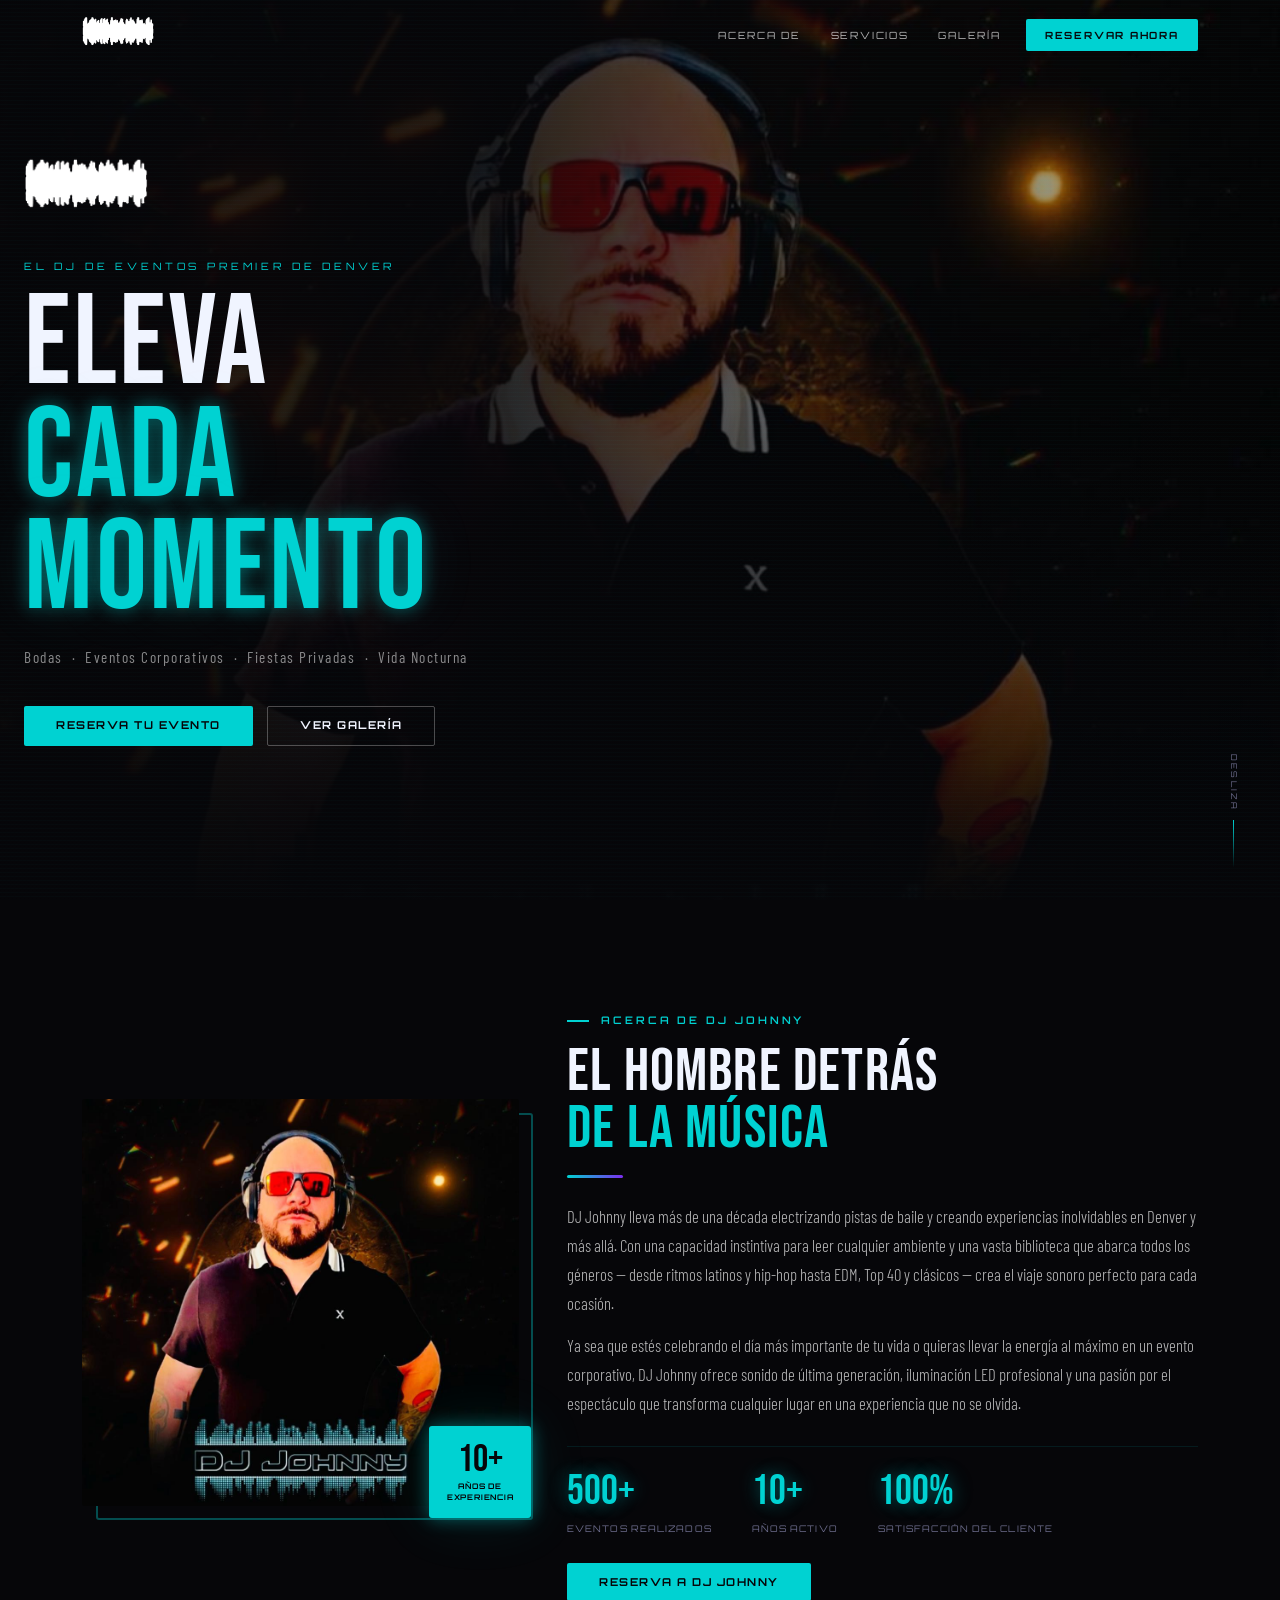
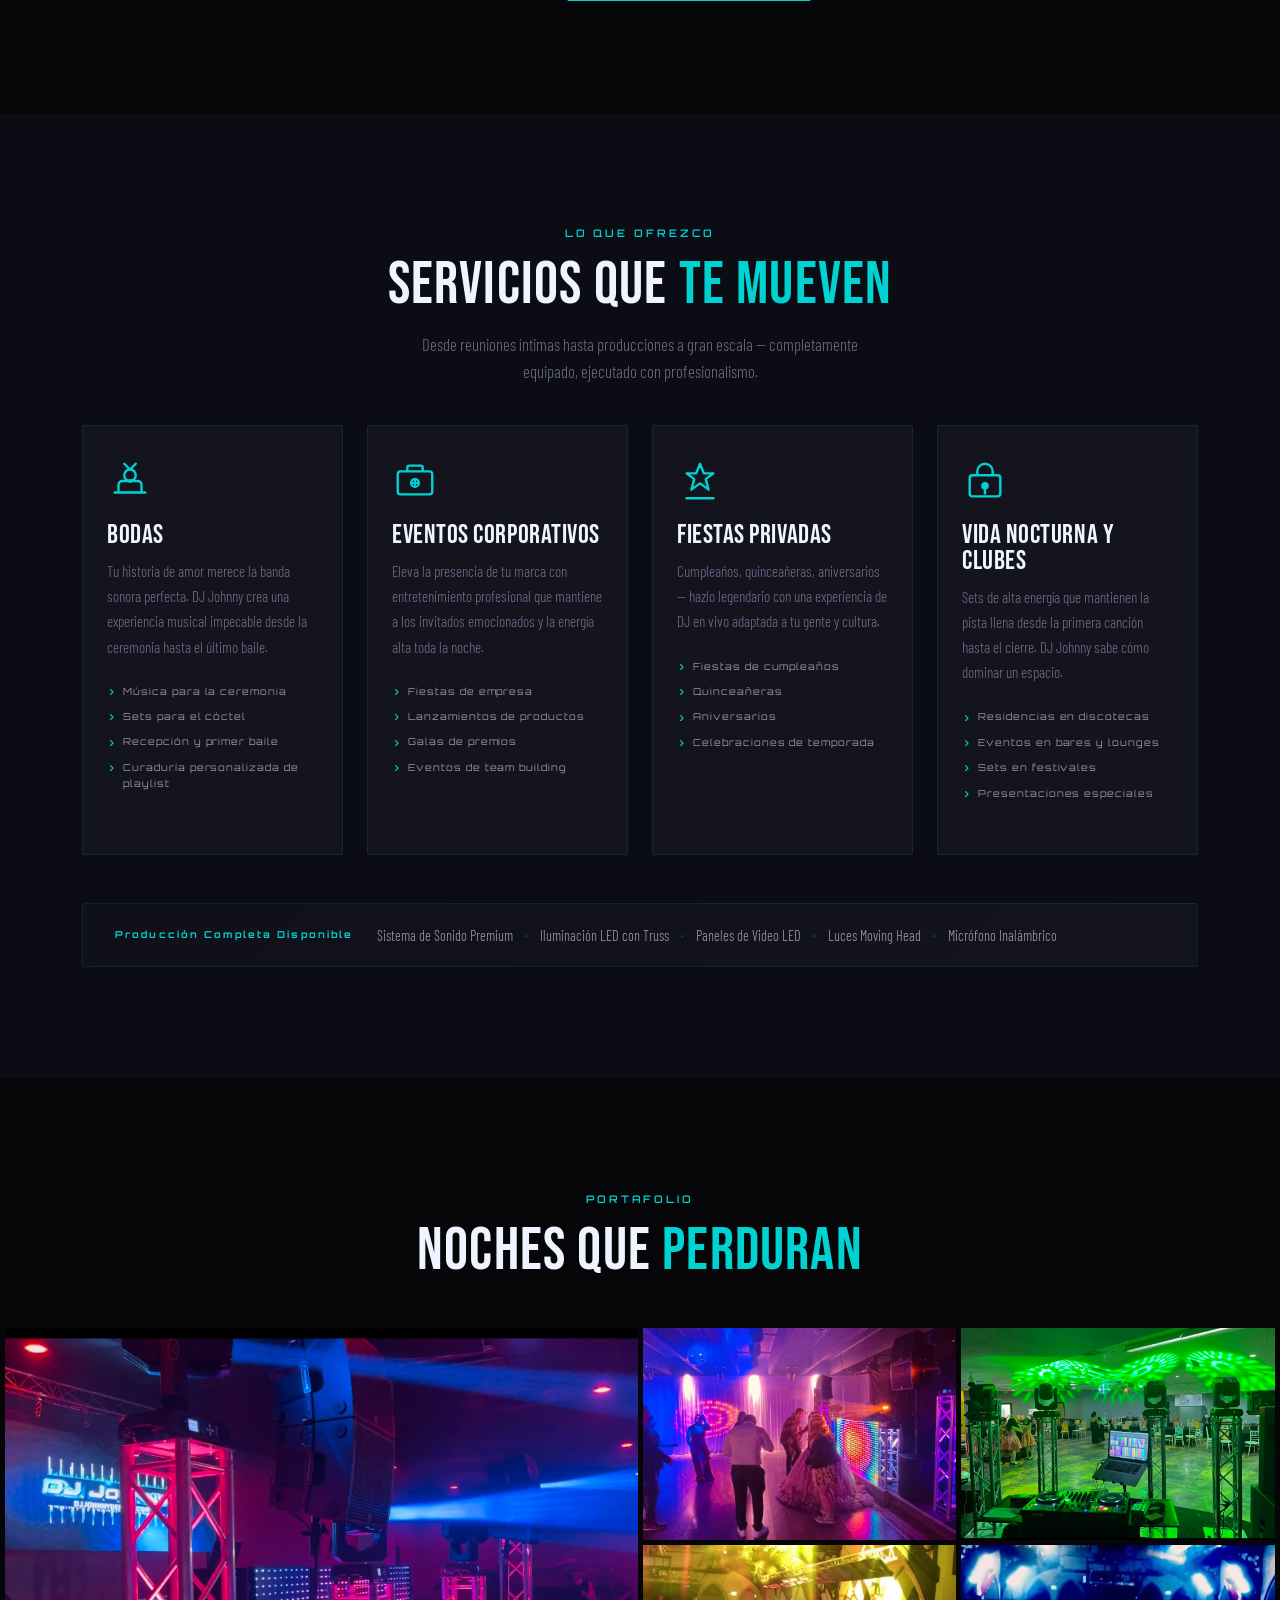
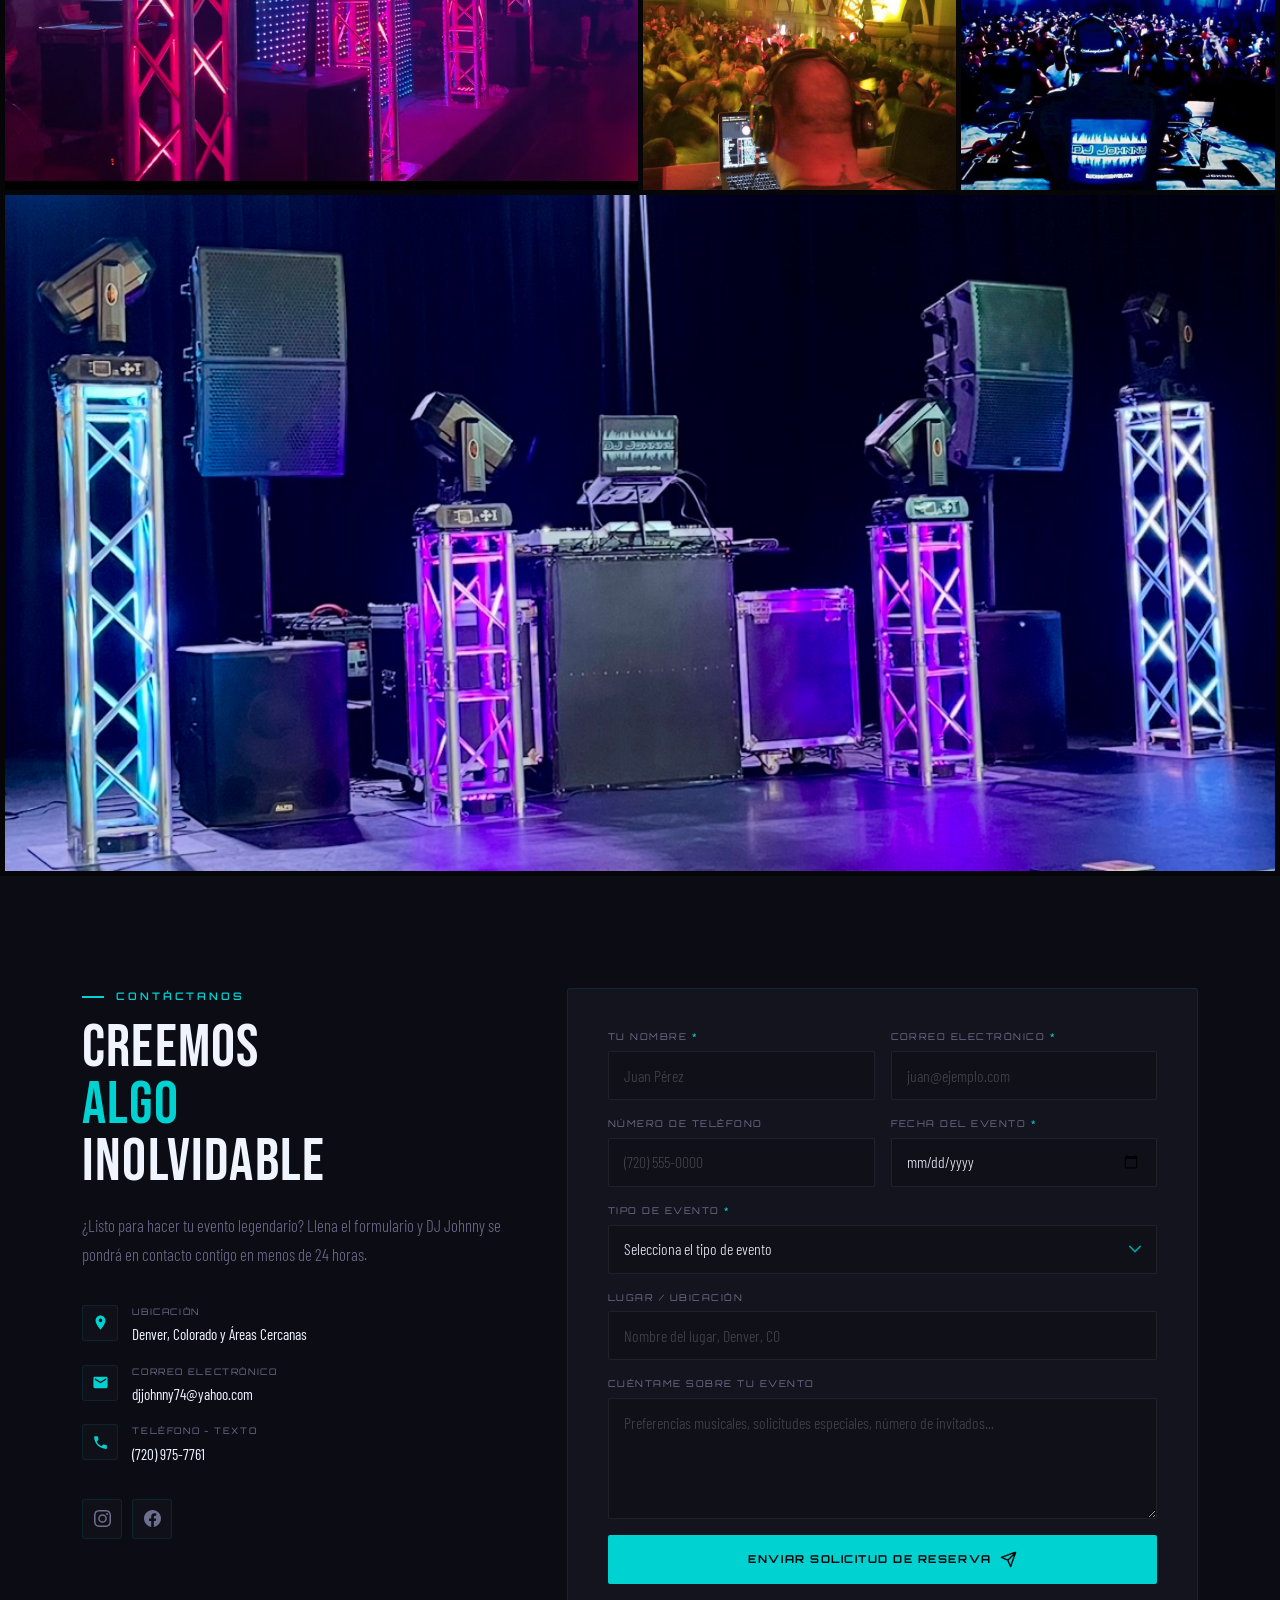
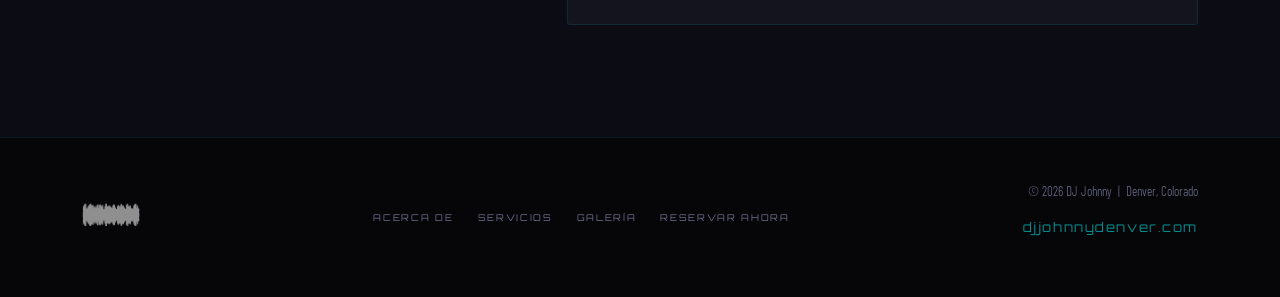
==== index.html @ 946feb86 "Initial commit: DJ Johnny landing page + booking backend scaffold Static landing page (HTML/CSS/vani" ====
<!DOCTYPE html>
<html lang="es-419">
<head>
  <meta charset="UTF-8">
  <meta name="viewport" content="width=device-width, initial-scale=1.0">
  <title>DJ Johnny Denver | DJ Profesional para Eventos</title>
  <meta name="description" content="DJ Johnny — el DJ de eventos premier de Denver para bodas, eventos corporativos, quinceañeras y vida nocturna. Producción completa de luces y sonido. Reserva ahora en djjohnnydenver.com.">

  <!-- Google Fonts -->
  <link rel="preconnect" href="https://fonts.googleapis.com">
  <link rel="preconnect" href="https://fonts.gstatic.com" crossorigin>
  <link href="https://fonts.googleapis.com/css2?family=Bebas+Neue&family=Barlow+Condensed:wght@300;400;500;600;700&family=Orbitron:wght@400;600;700&display=swap" rel="stylesheet">

  <!-- Bootstrap CSS -->
  <link rel="stylesheet" href="https://cdn.jsdelivr.net/npm/bootstrap@5.3.3/dist/css/bootstrap.min.css">

  <!-- Custom CSS -->
  <link rel="stylesheet" href="css/styles.css">
</head>
<body>

  <!-- ══ NAVIGATION ══ -->
  <nav id="main-nav" class="navbar navbar-expand-lg fixed-top" aria-label="Navegación principal">
    <div class="container">
      <a class="navbar-brand" href="#hero" aria-label="DJ Johnny — Inicio">
        <img src="logos/dj johnny 2.png" alt="Logo DJ Johnny" class="nav-logo">
      </a>
      <button class="navbar-toggler" type="button" data-bs-toggle="collapse" data-bs-target="#navMenu" aria-controls="navMenu" aria-expanded="false" aria-label="Alternar navegación">
        <span class="navbar-toggler-icon"></span>
      </button>
      <div class="collapse navbar-collapse" id="navMenu">
        <ul class="navbar-nav ms-auto align-items-lg-center">
          <li class="nav-item"><a class="nav-link" href="#about">Acerca de</a></li>
          <li class="nav-item"><a class="nav-link" href="#services">Servicios</a></li>
          <li class="nav-item"><a class="nav-link" href="#gallery">Galería</a></li>
          <li class="nav-item ms-lg-2">
            <a class="nav-link nav-cta" href="#contact">Reservar Ahora</a>
          </li>
        </ul>
      </div>
    </div>
  </nav>

  <!-- ══ HERO ══ -->
  <section id="hero" aria-label="Hero">
    <div class="hero__bg"></div>
    <div class="hero__overlay"></div>
    <div class="hero__scanlines" aria-hidden="true"></div>

    <div class="hero__content">
      <div class="hero__logo-wrap">
        <img src="logos/dj johnny 2.png" alt="DJ Johnny" class="hero__logo">
      </div>
      <p class="hero__tagline">El DJ de Eventos Premier de Denver</p>
      <h1 class="hero__headline">ELEVA<br><span class="hero__accent">CADA MOMENTO</span></h1>
      <p class="hero__sub">Bodas &nbsp;·&nbsp; Eventos Corporativos &nbsp;·&nbsp; Fiestas Privadas &nbsp;·&nbsp; Vida Nocturna</p>
      <div class="hero__actions">
        <a href="#contact" class="btn btn--primary">Reserva Tu Evento</a>
        <a href="#gallery" class="btn btn--ghost">Ver Galería</a>
      </div>
    </div>

    <div class="hero__equalizer" aria-hidden="true"></div>

    <div class="hero__scroll-cue" aria-hidden="true">
      <span>DESLIZA</span>
      <div class="scroll-line"></div>
    </div>
  </section>

  <!-- ══ ABOUT ══ -->
  <section id="about" class="section">
    <div class="container">
      <div class="row align-items-center g-5">

        <div class="col-lg-5 reveal">
          <div class="about__photo-wrap">
            <img src="images/johnny.jpeg" alt="DJ Johnny — DJ profesional para eventos" class="about__photo">
            <div class="about__photo-frame" aria-hidden="true"></div>
            <div class="about__badge" aria-label="Más de 10 años de experiencia">
              <span class="badge__number">10+</span>
              <span class="badge__label">AÑOS DE<br>EXPERIENCIA</span>
            </div>
          </div>
        </div>

        <div class="col-lg-7 reveal" style="--delay: 0.15s">
          <p class="section__label">Acerca de DJ Johnny</p>
          <h2 class="section__title">EL HOMBRE DETRÁS<br><span class="text-accent">DE LA MÚSICA</span></h2>
          <div class="title-divider" aria-hidden="true"></div>
          <p class="about__bio">
            DJ Johnny lleva más de una década electrizando pistas de baile y creando experiencias inolvidables en Denver y más allá. Con una capacidad instintiva para leer cualquier ambiente y una vasta biblioteca que abarca todos los géneros — desde ritmos latinos y hip-hop hasta EDM, Top 40 y clásicos — crea el viaje sonoro perfecto para cada ocasión.
          </p>
          <p class="about__bio">
            Ya sea que estés celebrando el día más importante de tu vida o quieras llevar la energía al máximo en un evento corporativo, DJ Johnny ofrece sonido de última generación, iluminación LED profesional y una pasión por el espectáculo que transforma cualquier lugar en una experiencia que no se olvida.
          </p>
          <div class="about__stats">
            <div class="stat">
              <span class="stat__number">500+</span>
              <span class="stat__label">Eventos Realizados</span>
            </div>
            <div class="stat">
              <span class="stat__number">10+</span>
              <span class="stat__label">Años Activo</span>
            </div>
            <div class="stat">
              <span class="stat__number">100%</span>
              <span class="stat__label">Satisfacción del Cliente</span>
            </div>
          </div>
          <a href="#contact" class="btn btn--primary mt-4">Reserva a DJ Johnny</a>
        </div>

      </div>
    </div>
  </section>

  <!-- ══ SERVICES ══ -->
  <section id="services" class="section section--dark">
    <div class="container">

      <div class="section__header text-center reveal">
        <p class="section__label section__label--center">Lo Que Ofrezco</p>
        <h2 class="section__title">SERVICIOS QUE <span class="text-accent">TE MUEVEN</span></h2>
        <p class="section__sub">Desde reuniones íntimas hasta producciones a gran escala — completamente equipado, ejecutado con profesionalismo.</p>
      </div>

      <div class="row g-4 mt-2">

        <div class="col-md-6 col-lg-3 reveal" style="--delay: 0s">
          <div class="service-card">
            <div class="service-card__icon" aria-hidden="true">
              <svg viewBox="0 0 48 48" fill="none" xmlns="http://www.w3.org/2000/svg">
                <path d="M8 36h32M12 36V28a4 4 0 0 1 4-4h16a4 4 0 0 1 4 4v8" stroke="currentColor" stroke-width="2.5" stroke-linecap="round"/>
                <path d="M24 12a6 6 0 1 0 0 12 6 6 0 0 0 0-12z" stroke="currentColor" stroke-width="2.5"/>
                <path d="M18 6l6 6 6-6" stroke="currentColor" stroke-width="2.5" stroke-linecap="round" stroke-linejoin="round"/>
                <circle cx="24" cy="24" r="2" fill="currentColor"/>
              </svg>
            </div>
            <h3 class="service-card__title">Bodas</h3>
            <p class="service-card__desc">Tu historia de amor merece la banda sonora perfecta. DJ Johnny crea una experiencia musical impecable desde la ceremonia hasta el último baile.</p>
            <ul class="service-card__list">
              <li>Música para la ceremonia</li>
              <li>Sets para el cóctel</li>
              <li>Recepción y primer baile</li>
              <li>Curaduría personalizada de playlist</li>
            </ul>
          </div>
        </div>

        <div class="col-md-6 col-lg-3 reveal" style="--delay: 0.1s">
          <div class="service-card">
            <div class="service-card__icon" aria-hidden="true">
              <svg viewBox="0 0 48 48" fill="none" xmlns="http://www.w3.org/2000/svg">
                <rect x="6" y="14" width="36" height="24" rx="3" stroke="currentColor" stroke-width="2.5"/>
                <path d="M16 14V10a2 2 0 0 1 2-2h12a2 2 0 0 1 2 2v4" stroke="currentColor" stroke-width="2.5"/>
                <circle cx="24" cy="26" r="4" stroke="currentColor" stroke-width="2.5"/>
                <line x1="24" y1="22" x2="24" y2="30" stroke="currentColor" stroke-width="2" stroke-linecap="round"/>
                <line x1="20" y1="26" x2="28" y2="26" stroke="currentColor" stroke-width="2" stroke-linecap="round"/>
              </svg>
            </div>
            <h3 class="service-card__title">Eventos Corporativos</h3>
            <p class="service-card__desc">Eleva la presencia de tu marca con entretenimiento profesional que mantiene a los invitados emocionados y la energía alta toda la noche.</p>
            <ul class="service-card__list">
              <li>Fiestas de empresa</li>
              <li>Lanzamientos de productos</li>
              <li>Galas de premios</li>
              <li>Eventos de team building</li>
            </ul>
          </div>
        </div>

        <div class="col-md-6 col-lg-3 reveal" style="--delay: 0.2s">
          <div class="service-card">
            <div class="service-card__icon" aria-hidden="true">
              <svg viewBox="0 0 48 48" fill="none" xmlns="http://www.w3.org/2000/svg">
                <path d="M24 6l4 10h10l-8 6 3 11-9-6.5L15 33l3-11-8-6h10L24 6z" stroke="currentColor" stroke-width="2.5" stroke-linejoin="round"/>
                <path d="M10 42h28" stroke="currentColor" stroke-width="2.5" stroke-linecap="round"/>
              </svg>
            </div>
            <h3 class="service-card__title">Fiestas Privadas</h3>
            <p class="service-card__desc">Cumpleaños, quinceañeras, aniversarios — hazlo legendario con una experiencia de DJ en vivo adaptada a tu gente y cultura.</p>
            <ul class="service-card__list">
              <li>Fiestas de cumpleaños</li>
              <li>Quinceañeras</li>
              <li>Aniversarios</li>
              <li>Celebraciones de temporada</li>
            </ul>
          </div>
        </div>

        <div class="col-md-6 col-lg-3 reveal" style="--delay: 0.3s">
          <div class="service-card">
            <div class="service-card__icon" aria-hidden="true">
              <svg viewBox="0 0 48 48" fill="none" xmlns="http://www.w3.org/2000/svg">
                <rect x="8" y="18" width="32" height="22" rx="3" stroke="currentColor" stroke-width="2.5"/>
                <path d="M16 18V14a8 8 0 0 1 16 0v4" stroke="currentColor" stroke-width="2.5"/>
                <circle cx="24" cy="29" r="4" fill="currentColor"/>
                <line x1="24" y1="33" x2="24" y2="37" stroke="currentColor" stroke-width="2.5" stroke-linecap="round"/>
              </svg>
            </div>
            <h3 class="service-card__title">Vida Nocturna y Clubes</h3>
            <p class="service-card__desc">Sets de alta energía que mantienen la pista llena desde la primera canción hasta el cierre. DJ Johnny sabe cómo dominar un espacio.</p>
            <ul class="service-card__list">
              <li>Residencias en discotecas</li>
              <li>Eventos en bares y lounges</li>
              <li>Sets en festivales</li>
              <li>Presentaciones especiales</li>
            </ul>
          </div>
        </div>

      </div>

      <div class="equipment-bar reveal mt-5">
        <div class="equipment-bar__label">Producción Completa Disponible</div>
        <div class="equipment-bar__items">
          <span>Sistema de Sonido Premium</span>
          <span class="dot" aria-hidden="true">·</span>
          <span>Iluminación LED con Truss</span>
          <span class="dot" aria-hidden="true">·</span>
          <span>Paneles de Video LED</span>
          <span class="dot" aria-hidden="true">·</span>
          <span>Luces Moving Head</span>
          <span class="dot" aria-hidden="true">·</span>
          <span>Micrófono Inalámbrico</span>
        </div>
      </div>

    </div>
  </section>

  <!-- ══ GALLERY ══ -->
  <section id="gallery" class="section section--gallery">
    <div class="container-fluid px-0">

      <div class="section__header text-center reveal mb-5 px-3">
        <p class="section__label section__label--center">Portafolio</p>
        <h2 class="section__title">NOCHES QUE <span class="text-accent">PERDURAN</span></h2>
      </div>

      <div class="gallery-grid" role="list">
        <div class="gallery-item gallery-item--featured reveal" role="listitem">
          <img src="images/IMG_7287.jpeg" alt="Producción completa de DJ Johnny con truss LED" loading="lazy">
          <div class="gallery-item__overlay" aria-hidden="true"></div>
        </div>
        <div class="gallery-item reveal" style="--delay: 0.08s" role="listitem">
          <img src="images/IMG_2992.jpeg" alt="Pista de baile llena con iluminación de colores" loading="lazy">
          <div class="gallery-item__overlay" aria-hidden="true"></div>
        </div>
        <div class="gallery-item reveal" style="--delay: 0.14s" role="listitem">
          <img src="images/IMG_1266.jpeg" alt="Montaje del evento con iluminación verde" loading="lazy">
          <div class="gallery-item__overlay" aria-hidden="true"></div>
        </div>
        <div class="gallery-item reveal" style="--delay: 0.2s" role="listitem">
          <img src="images/IMG_5267.jpeg" alt="DJ Johnny actuando ante una multitud" loading="lazy">
          <div class="gallery-item__overlay" aria-hidden="true"></div>
        </div>
        <div class="gallery-item reveal" style="--delay: 0.26s" role="listitem">
          <img src="images/IMG_3434.jpeg" alt="Presentación nocturna en evento" loading="lazy">
          <div class="gallery-item__overlay" aria-hidden="true"></div>
        </div>
        <div class="gallery-item gallery-item--wide reveal" style="--delay: 0.32s" role="listitem">
          <img src="images/IMG_3877.jpeg" alt="Evento de DJ a gran escala" loading="lazy">
          <div class="gallery-item__overlay" aria-hidden="true"></div>
        </div>
      </div>

    </div>
  </section>

  <!-- ══ CONTACT ══ -->
  <section id="contact" class="section section--dark">
    <div class="container">
      <div class="row g-5">

        <div class="col-lg-5 reveal">
          <p class="section__label">Contáctanos</p>
          <h2 class="section__title">CREEMOS<br><span class="text-accent">ALGO</span><br>INOLVIDABLE</h2>
          <p class="contact__intro">¿Listo para hacer tu evento legendario? Llena el formulario y DJ Johnny se pondrá en contacto contigo en menos de 24 horas.</p>

          <div class="contact__info">
            <div class="contact__item">
              <div class="contact__icon" aria-hidden="true">
                <svg viewBox="0 0 24 24" fill="currentColor"><path d="M12 2C8.13 2 5 5.13 5 9c0 5.25 7 13 7 13s7-7.75 7-13c0-3.87-3.13-7-7-7zm0 9.5a2.5 2.5 0 1 1 0-5 2.5 2.5 0 0 1 0 5z"/></svg>
              </div>
              <div>
                <span class="contact__item-label">Ubicación</span>
                <span class="contact__item-value">Denver, Colorado y Áreas Cercanas</span>
              </div>
            </div>
            <div class="contact__item">
              <div class="contact__icon" aria-hidden="true">
                <svg viewBox="0 0 24 24" fill="currentColor"><path d="M20 4H4c-1.1 0-2 .9-2 2v12c0 1.1.9 2 2 2h16c1.1 0 2-.9 2-2V6c0-1.1-.9-2-2-2zm0 4l-8 5-8-5V6l8 5 8-5v2z"/></svg>
              </div>
              <div>
                <span class="contact__item-label">Correo Electrónico</span>
                <span class="contact__item-value">djjohnny74@yahoo.com</span>
              </div>
            </div>
            <div class="contact__item">
              <div class="contact__icon" aria-hidden="true">
                <svg viewBox="0 0 24 24" fill="currentColor"><path d="M6.62 10.79a15.05 15.05 0 006.59 6.59l2.2-2.2a1 1 0 011.01-.24c1.12.37 2.33.57 3.58.57a1 1 0 011 1V20a1 1 0 01-1 1C10.56 21 3 13.44 3 4a1 1 0 011-1h3.5a1 1 0 011 1c0 1.25.2 2.45.57 3.57a1 1 0 01-.25 1.02L6.62 10.79z"/></svg>
              </div>
              <div>
                <span class="contact__item-label">Teléfono - Texto</span>
                <span class="contact__item-value">(720) 975-7761</span>
              </div>
            </div>
          </div>

          <div class="social-links">
            <a href="https://www.instagram.com/djjohnnyayala/?hl=en" target="_blank" class="social-link" aria-label="Seguir a DJ Johnny en Instagram">
              <svg viewBox="0 0 24 24" fill="currentColor"><path d="M12 2.163c3.204 0 3.584.012 4.85.07 3.252.148 4.771 1.691 4.919 4.919.058 1.265.069 1.645.069 4.849 0 3.205-.012 3.584-.069 4.849-.149 3.225-1.664 4.771-4.919 4.919-1.266.058-1.644.07-4.85.07-3.204 0-3.584-.012-4.849-.07-3.26-.149-4.771-1.699-4.919-4.92-.058-1.265-.07-1.644-.07-4.849 0-3.204.013-3.583.07-4.849.149-3.227 1.664-4.771 4.919-4.919 1.266-.057 1.645-.069 4.849-.069zM12 0C8.741 0 8.333.014 7.053.072 2.695.272.273 2.69.073 7.052.014 8.333 0 8.741 0 12c0 3.259.014 3.668.072 4.948.2 4.358 2.618 6.78 6.98 6.98C8.333 23.986 8.741 24 12 24c3.259 0 3.668-.014 4.948-.072 4.354-.2 6.782-2.618 6.979-6.98.059-1.28.073-1.689.073-4.948 0-3.259-.014-3.667-.072-4.947-.196-4.354-2.617-6.78-6.979-6.98C15.668.014 15.259 0 12 0zm0 5.838a6.162 6.162 0 100 12.324 6.162 6.162 0 000-12.324zM12 16a4 4 0 110-8 4 4 0 010 8zm6.406-11.845a1.44 1.44 0 100 2.881 1.44 1.44 0 000-2.881z"/></svg>
            </a>
            <a href="https://www.facebook.com/djjohnnydenver" target="_blank" class="social-link" aria-label="Seguir a DJ Johnny en Facebook">
              <svg viewBox="0 0 24 24" fill="currentColor"><path d="M24 12.073c0-6.627-5.373-12-12-12s-12 5.373-12 12c0 5.99 4.388 10.954 10.125 11.854v-8.385H7.078v-3.47h3.047V9.43c0-3.007 1.792-4.669 4.533-4.669 1.312 0 2.686.235 2.686.235v2.953H15.83c-1.491 0-1.956.925-1.956 1.874v2.25h3.328l-.532 3.47h-2.796v8.385C19.612 23.027 24 18.062 24 12.073z"/></svg>
            </a>
          </div>
        </div>

        <div class="col-lg-7 reveal" style="--delay: 0.15s">
          <form id="booking-form" class="booking-form" novalidate aria-label="Formulario de consulta de reserva de evento">
            <div class="row g-3">
              <div class="col-sm-6">
                <div class="form-group">
                  <label for="name">Tu Nombre <span aria-hidden="true">*</span></label>
                  <input type="text" id="name" class="form-control" placeholder="Juan Pérez" required autocomplete="name">
                </div>
              </div>
              <div class="col-sm-6">
                <div class="form-group">
                  <label for="email">Correo Electrónico <span aria-hidden="true">*</span></label>
                  <input type="email" id="email" class="form-control" placeholder="juan@ejemplo.com" required autocomplete="email">
                </div>
              </div>
              <div class="col-sm-6">
                <div class="form-group">
                  <label for="phone">Número de Teléfono</label>
                  <input type="tel" id="phone" class="form-control" placeholder="(720) 555-0000" autocomplete="tel">
                </div>
              </div>
              <div class="col-sm-6">
                <div class="form-group">
                  <label for="event-date">Fecha del Evento <span aria-hidden="true">*</span></label>
                  <input type="date" id="event-date" class="form-control" required>
                </div>
              </div>
              <div class="col-12">
                <div class="form-group">
                  <label for="event-type">Tipo de Evento <span aria-hidden="true">*</span></label>
                  <select id="event-type" class="form-control" required>
                    <option value="" disabled selected>Selecciona el tipo de evento</option>
                    <option value="wedding">Boda</option>
                    <option value="corporate">Evento Corporativo</option>
                    <option value="birthday">Fiesta de Cumpleaños</option>
                    <option value="quinceanera">Quinceañera</option>
                    <option value="anniversary">Aniversario</option>
                    <option value="nightclub">Discoteca / Bar</option>
                    <option value="other">Otro</option>
                  </select>
                </div>
              </div>
              <div class="col-12">
                <div class="form-group">
                  <label for="venue">Lugar / Ubicación</label>
                  <input type="text" id="venue" class="form-control" placeholder="Nombre del lugar, Denver, CO">
                </div>
              </div>
              <div class="col-12">
                <div class="form-group">
                  <label for="message">Cuéntame Sobre Tu Evento</label>
                  <textarea id="message" class="form-control" rows="4" placeholder="Preferencias musicales, solicitudes especiales, número de invitados..."></textarea>
                </div>
              </div>
              <div class="col-12">
                <button type="submit" class="btn btn--primary btn--submit">
                  <span class="btn-text">Enviar Solicitud de Reserva</span>
                  <svg class="btn-icon" viewBox="0 0 24 24" fill="none" aria-hidden="true"><path d="M22 2L11 13M22 2L15 22l-4-9-9-4 19-7z" stroke="currentColor" stroke-width="2" stroke-linecap="round" stroke-linejoin="round"/></svg>
                </button>
              </div>
            </div>
            <div id="form-success" class="form-success" hidden role="alert">
              <svg viewBox="0 0 24 24" fill="none" aria-hidden="true"><path d="M20 6L9 17l-5-5" stroke="currentColor" stroke-width="2.5" stroke-linecap="round" stroke-linejoin="round"/></svg>
              ¡Mensaje enviado! DJ Johnny se pondrá en contacto contigo en menos de 24 horas.
            </div>
            <div id="form-error" class="form-error" hidden role="alert">
              <svg viewBox="0 0 24 24" fill="none" aria-hidden="true"><path d="M12 8v5m0 3h.01M10.3 3.9 1.8 18a2 2 0 0 0 1.7 3h17a2 2 0 0 0 1.7-3L13.7 3.9a2 2 0 0 0-3.4 0z" stroke="currentColor" stroke-width="2" stroke-linecap="round" stroke-linejoin="round"/></svg>
              No se pudo enviar tu solicitud. Inténtalo de nuevo o escríbenos a djjohnny74@yahoo.com.
            </div>
          </form>
        </div>

      </div>
    </div>
  </section>

  <!-- ══ FOOTER ══ -->
  <footer class="footer" role="contentinfo">
    <div class="container">
      <div class="footer__inner">
        <a href="#hero" class="footer__brand" aria-label="Volver arriba — DJ Johnny">
          <img src="logos/dj johnny 2.png" alt="DJ Johnny" class="footer__logo">
        </a>
        <nav class="footer__nav" aria-label="Navegación del pie de página">
          <a href="#about">Acerca de</a>
          <a href="#services">Servicios</a>
          <a href="#gallery">Galería</a>
          <a href="#contact">Reservar Ahora</a>
        </nav>
        <div class="footer__copy">
          <p>© 2026 DJ Johnny &nbsp;|&nbsp; Denver, Colorado</p>
          <p class="footer__domain">djjohnnydenver.com</p>
        </div>
      </div>
    </div>
  </footer>

  <!-- Bootstrap JS -->
  <script src="https://cdn.jsdelivr.net/npm/bootstrap@5.3.3/dist/js/bootstrap.bundle.min.js"></script>
  <script src="js/main.js" defer></script>
</body>
</html>
---- css/styles.css ----
/* ============================================================
   DJ JOHNNY — Custom Styles
   djjohnnydenver.com
   Fonts: Bebas Neue (display) · Barlow Condensed (body) · Orbitron (accent)
   ============================================================ */

/* ── DESIGN TOKENS ── */
:root {
  --black:         #060609;
  --dark:          #0c0c15;
  --surface:       #101019;
  --card:          #14141f;
  --border:        rgba(0, 210, 210, 0.1);
  --border-hover:  rgba(0, 210, 210, 0.3);

  --teal:          #00d2d2;
  --teal-bright:   #00ffff;
  --teal-glow:     rgba(0, 210, 210, 0.22);
  --teal-dim:      rgba(0, 210, 210, 0.55);

  --purple:        #7c2ef0;
  --purple-glow:   rgba(124, 46, 240, 0.3);

  --white:         #f0f4ff;
  --muted:         #6e6e8e;
  --danger:        #ff3f5e;

  --font-display:  'Bebas Neue', Impact, 'Arial Narrow', sans-serif;
  --font-body:     'Barlow Condensed', 'Arial Narrow', sans-serif;
  --font-accent:   'Orbitron', 'Courier New', monospace;

  --section-gap:   7rem;
  --nav-h:         70px;

  --shadow-teal:   0 0 18px rgba(0, 210, 210, 0.45), 0 0 60px rgba(0, 210, 210, 0.12);
  --shadow-card:   0 20px 50px rgba(0, 0, 0, 0.5);
}

/* ── BASE ── */
*,
*::before,
*::after {
  box-sizing: border-box;
  margin: 0;
  padding: 0;
}

html {
  scroll-behavior: smooth;
  scroll-padding-top: var(--nav-h);
}

body {
  background-color: var(--black);
  color: var(--white);
  font-family: var(--font-body);
  font-weight: 400;
  line-height: 1.65;
  overflow-x: hidden;
  -webkit-font-smoothing: antialiased;
}

img {
  display: block;
  max-width: 100%;
}

a {
  color: inherit;
  text-decoration: none;
}

/* ── CUSTOM SCROLLBAR ── */
::-webkit-scrollbar              { width: 5px; }
::-webkit-scrollbar-track        { background: var(--dark); }
::-webkit-scrollbar-thumb        { background: var(--teal); border-radius: 3px; }
::-webkit-scrollbar-thumb:hover  { background: var(--teal-bright); }

/* ── TYPOGRAPHY ── */
h1, h2, h3 {
  font-family: var(--font-display);
  line-height: 0.95;
  letter-spacing: 0.02em;
}

.section__label {
  font-family: var(--font-accent);
  font-size: 0.65rem;
  font-weight: 600;
  letter-spacing: 0.28em;
  color: var(--teal);
  text-transform: uppercase;
  margin-bottom: 0.9rem;
  display: flex;
  align-items: center;
  gap: 0.75rem;
}

.section__label::before {
  content: '';
  display: inline-block;
  width: 22px;
  height: 2px;
  background: var(--teal);
  flex-shrink: 0;
}

.section__label--center {
  justify-content: center;
}

.section__label--center::before {
  display: none;
}

.section__title {
  font-size: clamp(2.4rem, 5vw, 3.75rem);
  color: var(--white);
  margin-bottom: 1.1rem;
  line-height: 0.95;
}

.section__sub {
  font-size: 1.05rem;
  color: var(--muted);
  font-weight: 300;
  max-width: 480px;
  margin: 0 auto;
  line-height: 1.6;
}

.text-accent { color: var(--teal); }

.title-divider {
  width: 56px;
  height: 3px;
  background: linear-gradient(to right, var(--teal), var(--purple));
  border-radius: 2px;
  margin-bottom: 1.5rem;
}

/* ── SECTIONS ── */
.section {
  padding: var(--section-gap) 0;
}

.section--dark {
  background-color: var(--dark);
}

.section--gallery {
  padding-top: var(--section-gap);
  padding-bottom: 0;
}

/* ── BUTTONS ── */
.btn {
  display: inline-flex;
  align-items: center;
  gap: 0.5rem;
  font-family: var(--font-accent);
  font-size: 0.68rem;
  font-weight: 700;
  letter-spacing: 0.14em;
  text-transform: uppercase;
  padding: 0.85rem 2rem;
  border-radius: 2px;
  border: none;
  cursor: pointer;
  transition: background 0.25s, color 0.25s, box-shadow 0.3s, transform 0.25s;
  line-height: 1;
}

.btn--primary {
  background: var(--teal);
  color: var(--black);
}

.btn--primary:hover {
  background: var(--teal-bright);
  box-shadow: var(--shadow-teal);
  transform: translateY(-2px);
  color: var(--black);
}

.btn--ghost {
  background: transparent;
  color: var(--white);
  border: 1px solid rgba(255, 255, 255, 0.28);
}

.btn--ghost:hover {
  border-color: var(--teal);
  color: var(--teal);
}

.btn--submit {
  width: 100%;
  justify-content: center;
  padding: 1rem 2rem;
}

.btn--submit:disabled {
  opacity: 0.6;
  cursor: not-allowed;
  transform: none;
}

.btn-icon {
  width: 17px;
  height: 17px;
}

/* ── NAVIGATION ── */
#main-nav {
  height: var(--nav-h);
  background: transparent;
  transition: background 0.4s ease, box-shadow 0.4s ease;
  z-index: 1000;
}

#main-nav.scrolled {
  background: rgba(6, 6, 9, 0.92);
  backdrop-filter: blur(18px);
  -webkit-backdrop-filter: blur(18px);
  box-shadow: 0 1px 0 var(--border);
}

.nav-logo {
  height: 42px;
  width: auto;
  filter: brightness(0) invert(1);
  transition: opacity 0.3s;
}

.nav-logo:hover { opacity: 0.8; }

.navbar-nav { gap: 0.25rem; }

.nav-link {
  font-family: var(--font-accent);
  font-size: 0.62rem;
  letter-spacing: 0.18em;
  text-transform: uppercase;
  color: rgba(255, 255, 255, 0.7) !important;
  padding: 0.5rem 0.8rem !important;
  transition: color 0.25s;
}

.nav-link:hover,
.nav-link:focus { color: var(--teal) !important; }

.nav-cta {
  background: var(--teal) !important;
  color: var(--black) !important;
  border-radius: 2px;
  padding: 0.5rem 1.2rem !important;
  font-weight: 700;
}

.nav-cta:hover {
  background: var(--teal-bright) !important;
  box-shadow: var(--shadow-teal);
  color: var(--black) !important;
}

.navbar-toggler {
  border: 1px solid var(--teal);
  padding: 4px 8px;
  border-radius: 2px;
}

.navbar-toggler-icon {
  background-image: url("data:image/svg+xml,%3csvg xmlns='http://www.w3.org/2000/svg' viewBox='0 0 30 30'%3e%3cpath stroke='rgba(0,210,210,1)' stroke-linecap='round' stroke-miterlimit='10' stroke-width='2' d='M4 7h22M4 15h22M4 23h22'/%3e%3c/svg%3e");
}

/* ── HERO ── */
#hero {
  position: relative;
  height: 100vh;
  min-height: 680px;
  display: flex;
  align-items: center;
  overflow: hidden;
}

.hero__bg {
  position: absolute;
  inset: 0;
  background-image: url('../images/johnny.jpeg');
  background-size: cover;
  background-position: center 18%;
  animation: heroZoom 22s ease-in-out infinite alternate;
}

@keyframes heroZoom {
  from { transform: scale(1.04); }
  to   { transform: scale(1.11); }
}

.hero__overlay {
  position: absolute;
  inset: 0;
  background:
    linear-gradient(to right,  rgba(6, 6, 9, 0.88) 38%, rgba(6, 6, 9, 0.2) 100%),
    linear-gradient(to top,    rgba(6, 6, 9, 0.96) 0%,  transparent 55%);
}

.hero__scanlines {
  position: absolute;
  inset: 0;
  background-image: repeating-linear-gradient(
    0deg,
    transparent,
    transparent 3px,
    rgba(0, 210, 210, 0.018) 3px,
    rgba(0, 210, 210, 0.018) 4px
  );
  pointer-events: none;
}

.hero__content {
  position: relative;
  z-index: 2;
  max-width: 680px;
  padding: 0 1.5rem;
  padding-left: max(1.5rem, calc((100vw - 1320px) / 2 + 1.5rem));
  animation: fadeUp 1.1s cubic-bezier(0.22, 1, 0.36, 1) both;
}

@keyframes fadeUp {
  from { opacity: 0; transform: translateY(28px); }
  to   { opacity: 1; transform: translateY(0); }
}

.hero__logo-wrap {
  margin-bottom: 2rem;
  animation: fadeUp 1.1s 0.05s cubic-bezier(0.22, 1, 0.36, 1) both;
}

.hero__logo {
  height: 72px;
  width: auto;
  filter: brightness(0) invert(1);
}

.hero__tagline {
  font-family: var(--font-accent);
  font-size: 0.63rem;
  letter-spacing: 0.38em;
  color: var(--teal);
  text-transform: uppercase;
  margin-bottom: 0.9rem;
  animation: fadeUp 1.1s 0.12s cubic-bezier(0.22, 1, 0.36, 1) both;
}

.hero__headline {
  font-family: var(--font-display);
  font-size: clamp(4rem, 10vw, 8rem);
  line-height: 0.88;
  color: var(--white);
  margin-bottom: 1.1rem;
  animation: fadeUp 1.1s 0.2s cubic-bezier(0.22, 1, 0.36, 1) both;
}

.hero__accent {
  color: var(--teal);
  text-shadow: var(--shadow-teal);
}

.hero__sub {
  font-size: 0.95rem;
  letter-spacing: 0.1em;
  color: rgba(255, 255, 255, 0.52);
  margin-bottom: 2.25rem;
  animation: fadeUp 1.1s 0.28s cubic-bezier(0.22, 1, 0.36, 1) both;
}

.hero__actions {
  display: flex;
  gap: 0.9rem;
  flex-wrap: wrap;
  animation: fadeUp 1.1s 0.36s cubic-bezier(0.22, 1, 0.36, 1) both;
}

/* Equalizer bars */
.hero__equalizer {
  position: absolute;
  bottom: 0;
  left: 0;
  right: 0;
  height: 72px;
  display: flex;
  align-items: flex-end;
  justify-content: center;
  gap: 3px;
  padding: 0 2px;
  z-index: 2;
  opacity: 0.45;
}

.eq-bar {
  flex: 1;
  max-width: 6px;
  min-width: 3px;
  border-radius: 2px 2px 0 0;
  background: var(--teal);
  animation: eqBounce var(--dur, 0.7s) ease-in-out infinite alternate;
  animation-delay: var(--d, 0s);
  transform-origin: bottom;
}

@keyframes eqBounce {
  from { height: var(--lo, 4px); opacity: 0.35; }
  to   { height: var(--hi, 36px); opacity: 0.9; }
}

/* Scroll cue */
.hero__scroll-cue {
  position: absolute;
  bottom: 2rem;
  right: 2.5rem;
  display: flex;
  flex-direction: column;
  align-items: center;
  gap: 0.5rem;
  z-index: 3;
}

.hero__scroll-cue span {
  font-family: var(--font-accent);
  font-size: 0.5rem;
  letter-spacing: 0.28em;
  color: var(--muted);
  writing-mode: vertical-rl;
}

.scroll-line {
  width: 1px;
  height: 48px;
  background: linear-gradient(to bottom, var(--teal), transparent);
  animation: scrollPulse 2.2s ease-in-out infinite;
}

@keyframes scrollPulse {
  0%, 100% { opacity: 0.25; transform: scaleY(1); }
  50%       { opacity: 1;    transform: scaleY(1.15); }
}

/* ── ABOUT ── */
.about__photo-wrap {
  position: relative;
  display: inline-block;
  width: 100%;
  max-width: 440px;
}

.about__photo {
  width: 100%;
  border-radius: 3px;
  position: relative;
  z-index: 1;
}

.about__photo-frame {
  position: absolute;
  top: 14px;
  left: 14px;
  right: -14px;
  bottom: -14px;
  border: 2px solid var(--teal);
  border-radius: 3px;
  opacity: 0.35;
  z-index: 0;
}

.about__badge {
  position: absolute;
  bottom: -0.75rem;
  right: -0.75rem;
  z-index: 2;
  background: var(--teal);
  color: var(--black);
  padding: 0.9rem 1.1rem;
  border-radius: 3px;
  text-align: center;
  box-shadow: var(--shadow-teal);
}

.badge__number {
  display: block;
  font-family: var(--font-display);
  font-size: 2.4rem;
  line-height: 1;
  color: var(--black);
}

.badge__label {
  font-family: var(--font-accent);
  font-size: 0.48rem;
  letter-spacing: 0.1em;
  font-weight: 700;
  line-height: 1.5;
  color: var(--black);
  display: block;
  margin-top: 0.1rem;
}

.about__bio {
  font-size: 1.05rem;
  font-weight: 300;
  color: rgba(255, 255, 255, 0.72);
  margin-bottom: 0.85rem;
  line-height: 1.72;
}

.about__stats {
  display: flex;
  gap: 2.5rem;
  margin-top: 1.75rem;
  padding-top: 1.5rem;
  border-top: 1px solid var(--border);
  flex-wrap: wrap;
}

.stat__number {
  display: block;
  font-family: var(--font-display);
  font-size: 2.6rem;
  color: var(--teal);
  line-height: 1;
  text-shadow: var(--shadow-teal);
}

.stat__label {
  font-family: var(--font-accent);
  font-size: 0.57rem;
  letter-spacing: 0.12em;
  color: var(--muted);
  text-transform: uppercase;
  margin-top: 0.2rem;
}

/* ── SERVICES ── */
.section__header { margin-bottom: 1rem; }

.service-card {
  background: var(--card);
  border: 1px solid var(--border);
  border-radius: 3px;
  padding: 2rem 1.5rem;
  height: 100%;
  position: relative;
  overflow: hidden;
  transition: border-color 0.3s, transform 0.35s, box-shadow 0.35s;
}

.service-card::before {
  content: '';
  position: absolute;
  top: 0; left: 0; right: 0;
  height: 2px;
  background: linear-gradient(to right, var(--teal), var(--purple));
  transform: scaleX(0);
  transform-origin: left;
  transition: transform 0.4s ease;
}

.service-card:hover {
  border-color: var(--border-hover);
  transform: translateY(-7px);
  box-shadow: var(--shadow-card), var(--shadow-teal);
}

.service-card:hover::before {
  transform: scaleX(1);
}

.service-card__icon {
  width: 46px;
  height: 46px;
  color: var(--teal);
  margin-bottom: 1.2rem;
}

.service-card__title {
  font-family: var(--font-display);
  font-size: 1.7rem;
  color: var(--white);
  margin-bottom: 0.65rem;
  letter-spacing: 0.02em;
}

.service-card__desc {
  font-size: 0.95rem;
  color: var(--muted);
  font-weight: 300;
  margin-bottom: 1.2rem;
  line-height: 1.65;
}

.service-card__list {
  list-style: none;
  padding: 0;
}

.service-card__list li {
  font-family: var(--font-accent);
  font-size: 0.6rem;
  letter-spacing: 0.1em;
  color: rgba(255, 255, 255, 0.55);
  padding: 0.3rem 0 0.3rem 1rem;
  position: relative;
}

.service-card__list li::before {
  content: '›';
  position: absolute;
  left: 0;
  color: var(--teal);
  font-size: 0.95rem;
  line-height: 1;
  top: 0.25rem;
}

/* Equipment bar */
.equipment-bar {
  background: linear-gradient(135deg, var(--surface), var(--card));
  border: 1px solid var(--border);
  border-radius: 3px;
  padding: 1.2rem 2rem;
  display: flex;
  align-items: center;
  gap: 1.5rem;
  flex-wrap: wrap;
}

.equipment-bar__label {
  font-family: var(--font-accent);
  font-size: 0.6rem;
  letter-spacing: 0.22em;
  color: var(--teal);
  white-space: nowrap;
  font-weight: 700;
}

.equipment-bar__items {
  display: flex;
  flex-wrap: wrap;
  align-items: center;
  gap: 0 0;
}

.equipment-bar__items span {
  font-family: var(--font-body);
  font-size: 0.9rem;
  color: rgba(255, 255, 255, 0.6);
  font-weight: 300;
}

.equipment-bar__items .dot {
  margin: 0 0.75rem;
  color: var(--teal);
  opacity: 0.45;
}

/* ── GALLERY ── */
.gallery-grid {
  display: grid;
  grid-template-columns: repeat(12, 1fr);
  gap: 5px;
  padding: 0 5px 5px;
}

.gallery-item {
  position: relative;
  overflow: hidden;
  cursor: pointer;
  background: var(--surface);
}

.gallery-item img {
  width: 100%;
  height: 100%;
  object-fit: cover;
  transition: transform 0.65s cubic-bezier(0.25, 0.46, 0.45, 0.94);
  display: block;
}

.gallery-item:hover img {
  transform: scale(1.06);
}

.gallery-item__overlay {
  position: absolute;
  inset: 0;
  background: linear-gradient(
    135deg,
    rgba(0, 210, 210, 0.12),
    rgba(124, 46, 240, 0.12)
  );
  opacity: 0;
  transition: opacity 0.4s;
}

.gallery-item:hover .gallery-item__overlay {
  opacity: 1;
}

/* Grid placement */
.gallery-item--featured {
  grid-column: 1 / 7;
  grid-row: 1 / 3;
  min-height: 430px;
}

.gallery-item:nth-child(2) { grid-column: 7  / 10; grid-row: 1; min-height: 212px; }
.gallery-item:nth-child(3) { grid-column: 10 / 13; grid-row: 1; min-height: 212px; }
.gallery-item:nth-child(4) { grid-column: 7  / 10; grid-row: 2; min-height: 212px; }
.gallery-item:nth-child(5) { grid-column: 10 / 13; grid-row: 2; min-height: 212px; }

.gallery-item--wide {
  grid-column: 1 / 13;
  grid-row: 3;
  min-height: 260px;
}

/* ── CONTACT ── */
.contact__intro {
  font-size: 1.05rem;
  color: var(--muted);
  font-weight: 300;
  margin: 1.25rem 0 2.25rem;
  line-height: 1.72;
}

.contact__info {
  display: flex;
  flex-direction: column;
  gap: 1.1rem;
  margin-bottom: 2rem;
}

.contact__item {
  display: flex;
  align-items: flex-start;
  gap: 0.9rem;
}

.contact__icon {
  width: 36px;
  height: 36px;
  background: var(--surface);
  border: 1px solid var(--border);
  border-radius: 3px;
  display: flex;
  align-items: center;
  justify-content: center;
  color: var(--teal);
  flex-shrink: 0;
}

.contact__icon svg { width: 17px; height: 17px; }

.contact__item-label {
  display: block;
  font-family: var(--font-accent);
  font-size: 0.56rem;
  letter-spacing: 0.18em;
  color: var(--muted);
  text-transform: uppercase;
  margin-bottom: 0.15rem;
}

.contact__item-value {
  display: block;
  font-size: 0.95rem;
  color: var(--white);
  font-weight: 400;
}

/* Social */
.social-links {
  display: flex;
  gap: 0.65rem;
}

.social-link {
  width: 40px;
  height: 40px;
  background: var(--surface);
  border: 1px solid var(--border);
  border-radius: 3px;
  display: flex;
  align-items: center;
  justify-content: center;
  color: var(--muted);
  transition: border-color 0.25s, color 0.25s, box-shadow 0.3s;
}

.social-link svg { width: 17px; height: 17px; }

.social-link:hover {
  border-color: var(--teal);
  color: var(--teal);
  box-shadow: var(--shadow-teal);
}

/* Booking form */
.booking-form {
  background: var(--card);
  border: 1px solid var(--border);
  border-radius: 3px;
  padding: 2.5rem;
}

.form-group {
  display: flex;
  flex-direction: column;
  gap: 0.4rem;
}

.form-group label {
  font-family: var(--font-accent);
  font-size: 0.58rem;
  letter-spacing: 0.16em;
  color: var(--muted);
  text-transform: uppercase;
}

.form-group label span {
  color: var(--teal);
}

.form-control {
  background: var(--surface);
  border: 1px solid rgba(255, 255, 255, 0.07);
  border-radius: 2px;
  color: var(--white);
  padding: 0.72rem 0.95rem;
  font-family: var(--font-body);
  font-size: 1rem;
  font-weight: 300;
  width: 100%;
  transition: border-color 0.25s, box-shadow 0.25s;
  -webkit-appearance: none;
  appearance: none;
}

.form-control:focus {
  outline: none;
  border-color: var(--teal);
  box-shadow: 0 0 0 3px var(--teal-glow);
  background: var(--surface);
  color: var(--white);
}

.form-control::placeholder {
  color: rgba(255, 255, 255, 0.22);
}

select.form-control {
  background-image: url("data:image/svg+xml,%3csvg xmlns='http://www.w3.org/2000/svg' viewBox='0 0 16 16'%3e%3cpath fill='none' stroke='rgba(0,210,210,0.7)' stroke-linecap='round' stroke-linejoin='round' stroke-width='2' d='M2 5l6 6 6-6'/%3e%3c/svg%3e");
  background-repeat: no-repeat;
  background-position: right 0.9rem center;
  background-size: 14px;
  padding-right: 2.5rem;
}

select.form-control option {
  background: var(--card);
  color: var(--white);
}

textarea.form-control {
  resize: vertical;
  min-height: 110px;
}

.form-control.is-invalid {
  border-color: var(--danger);
}

.form-control.is-invalid:focus {
  box-shadow: 0 0 0 3px rgba(255, 63, 94, 0.2);
}

.form-success {
  display: flex;
  align-items: center;
  gap: 0.7rem;
  margin-top: 1rem;
  padding: 0.9rem 1.2rem;
  background: rgba(0, 210, 210, 0.08);
  border: 1px solid rgba(0, 210, 210, 0.28);
  border-radius: 3px;
  color: var(--teal);
  font-family: var(--font-accent);
  font-size: 0.65rem;
  letter-spacing: 0.08em;
}

.form-success svg {
  width: 20px;
  height: 20px;
  flex-shrink: 0;
}

.form-error {
  display: flex;
  align-items: center;
  gap: 0.7rem;
  margin-top: 1rem;
  padding: 0.9rem 1.2rem;
  background: rgba(229, 57, 53, 0.08);
  border: 1px solid rgba(229, 57, 53, 0.32);
  border-radius: 3px;
  color: #e57373;
  font-family: var(--font-accent);
  font-size: 0.65rem;
  letter-spacing: 0.08em;
}

.form-error svg {
  width: 20px;
  height: 20px;
  flex-shrink: 0;
}

/* ── FOOTER ── */
.footer {
  background: var(--black);
  border-top: 1px solid var(--border);
  padding: 2.75rem 0;
}

.footer__inner {
  display: flex;
  align-items: center;
  justify-content: space-between;
  flex-wrap: wrap;
  gap: 1.5rem;
}

.footer__logo {
  height: 34px;
  width: auto;
  filter: brightness(0) invert(1);
  opacity: 0.55;
  transition: opacity 0.25s;
}

.footer__brand:hover .footer__logo { opacity: 0.85; }

.footer__nav {
  display: flex;
  gap: 1.5rem;
  flex-wrap: wrap;
}

.footer__nav a {
  font-family: var(--font-accent);
  font-size: 0.58rem;
  letter-spacing: 0.18em;
  color: var(--muted);
  text-transform: uppercase;
  transition: color 0.25s;
}

.footer__nav a:hover { color: var(--teal); }

.footer__copy { text-align: right; }

.footer__copy p {
  font-size: 0.82rem;
  color: var(--muted);
  font-weight: 300;
  line-height: 1.5;
}

.footer__domain {
  font-family: var(--font-accent);
  font-size: 0.58rem;
  letter-spacing: 0.12em;
  color: var(--teal) !important;
  opacity: 0.65;
}

/* ── SCROLL REVEAL ── */
.reveal {
  opacity: 0;
  transform: translateY(28px);
  transition:
    opacity  0.7s cubic-bezier(0.22, 1, 0.36, 1) var(--delay, 0s),
    transform 0.7s cubic-bezier(0.22, 1, 0.36, 1) var(--delay, 0s);
}

.reveal.in-view {
  opacity: 1;
  transform: translateY(0);
}

/* ── RESPONSIVE ── */

/* Tablet */
@media (max-width: 991px) {
  :root { --section-gap: 5.5rem; }

  .about__photo-wrap {
    max-width: 400px;
    margin: 0 auto 3rem;
  }

  .footer__inner {
    flex-direction: column;
    align-items: center;
    text-align: center;
  }

  .footer__copy { text-align: center; }
  .footer__nav  { justify-content: center; }
}

/* Mobile */
@media (max-width: 767px) {
  :root { --section-gap: 4.5rem; }

  .gallery-grid {
    grid-template-columns: repeat(2, 1fr);
  }

  .gallery-item--featured,
  .gallery-item:nth-child(2),
  .gallery-item:nth-child(3),
  .gallery-item:nth-child(4),
  .gallery-item:nth-child(5),
  .gallery-item--wide {
    grid-column: auto;
    grid-row: auto;
    min-height: 190px;
  }

  .gallery-item--featured {
    grid-column: 1 / 3;
    min-height: 260px;
  }

  .gallery-item--wide {
    grid-column: 1 / 3;
    min-height: 210px;
  }

  .about__stats { gap: 1.25rem; }

  .hero__scroll-cue { display: none; }

  .equipment-bar {
    flex-direction: column;
    align-items: flex-start;
    gap: 0.65rem;
  }

  .booking-form { padding: 1.5rem 1.25rem; }
}

/* Small mobile */
@media (max-width: 480px) {
  .hero__headline   { font-size: 3.4rem; }
  .hero__actions    { flex-direction: column; }
  .hero__actions .btn { width: 100%; justify-content: center; }
  .about__stats { flex-direction: column; gap: 1rem; }
}
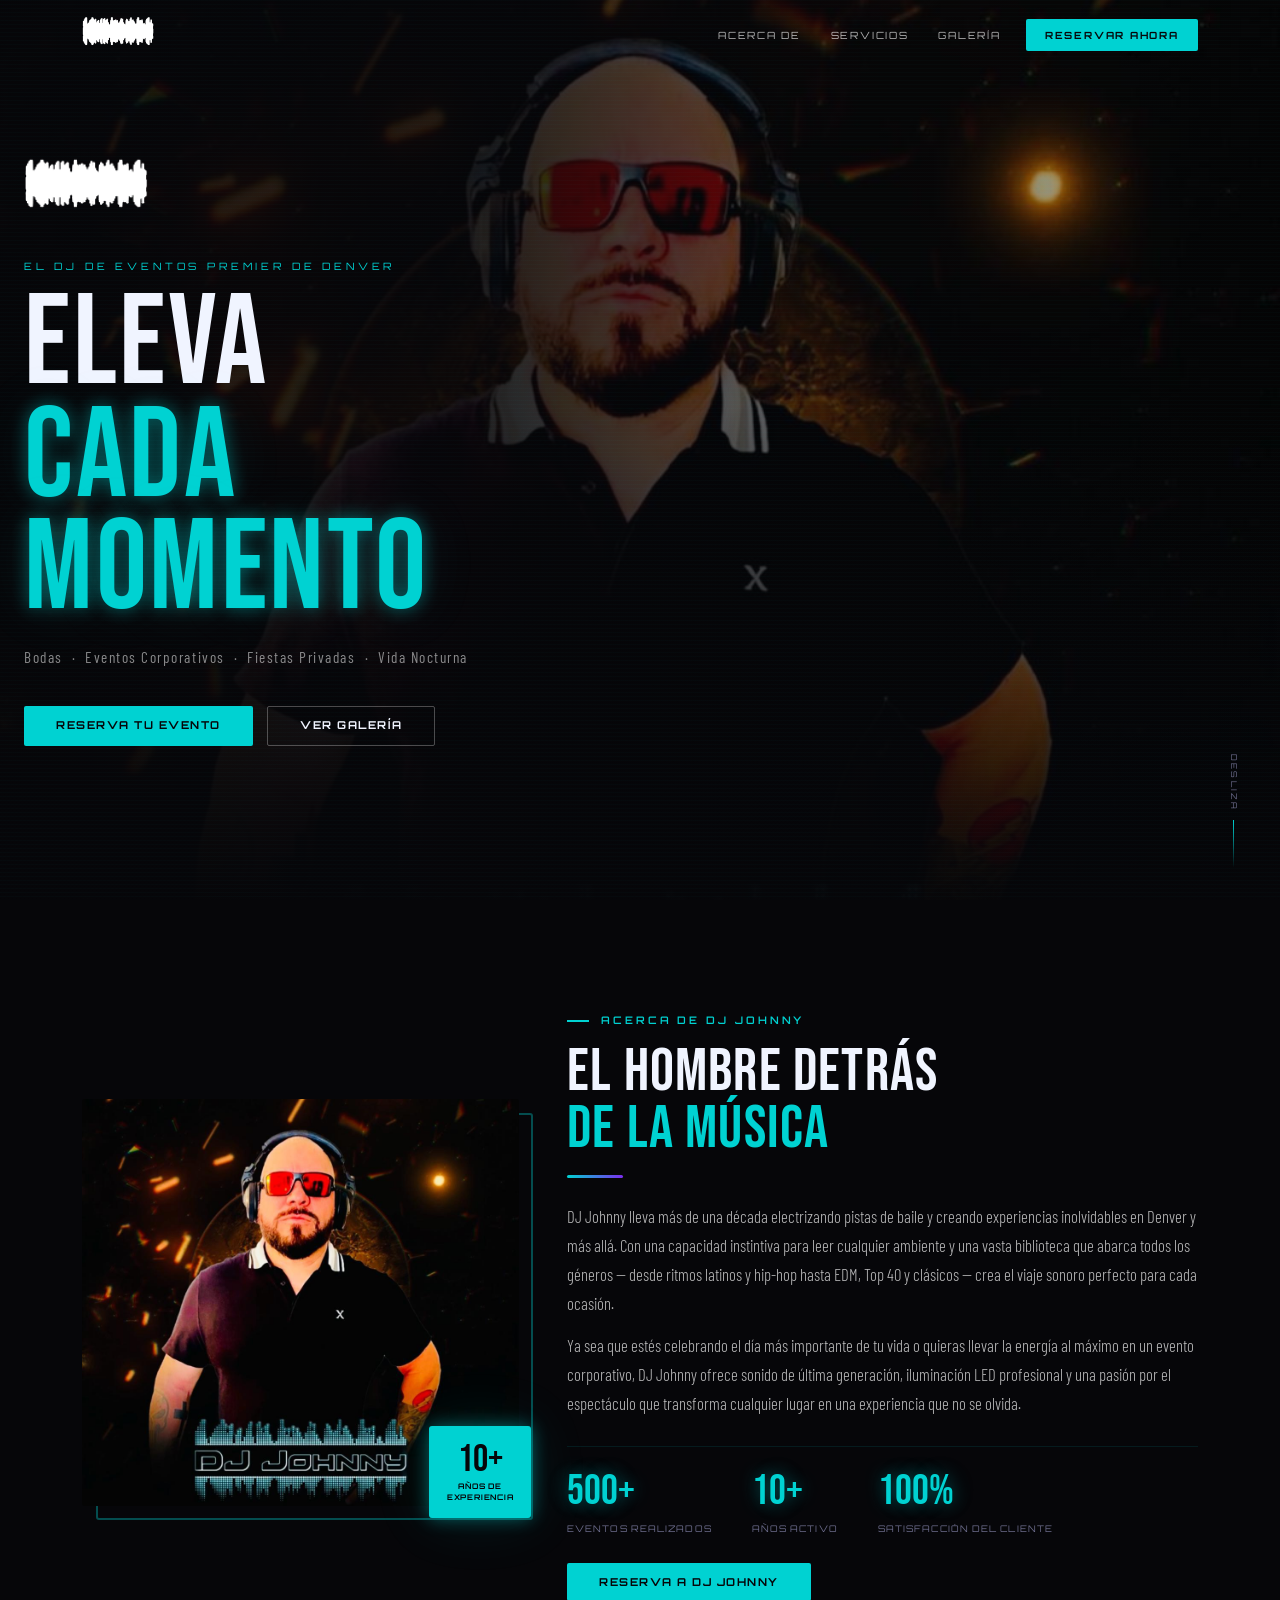
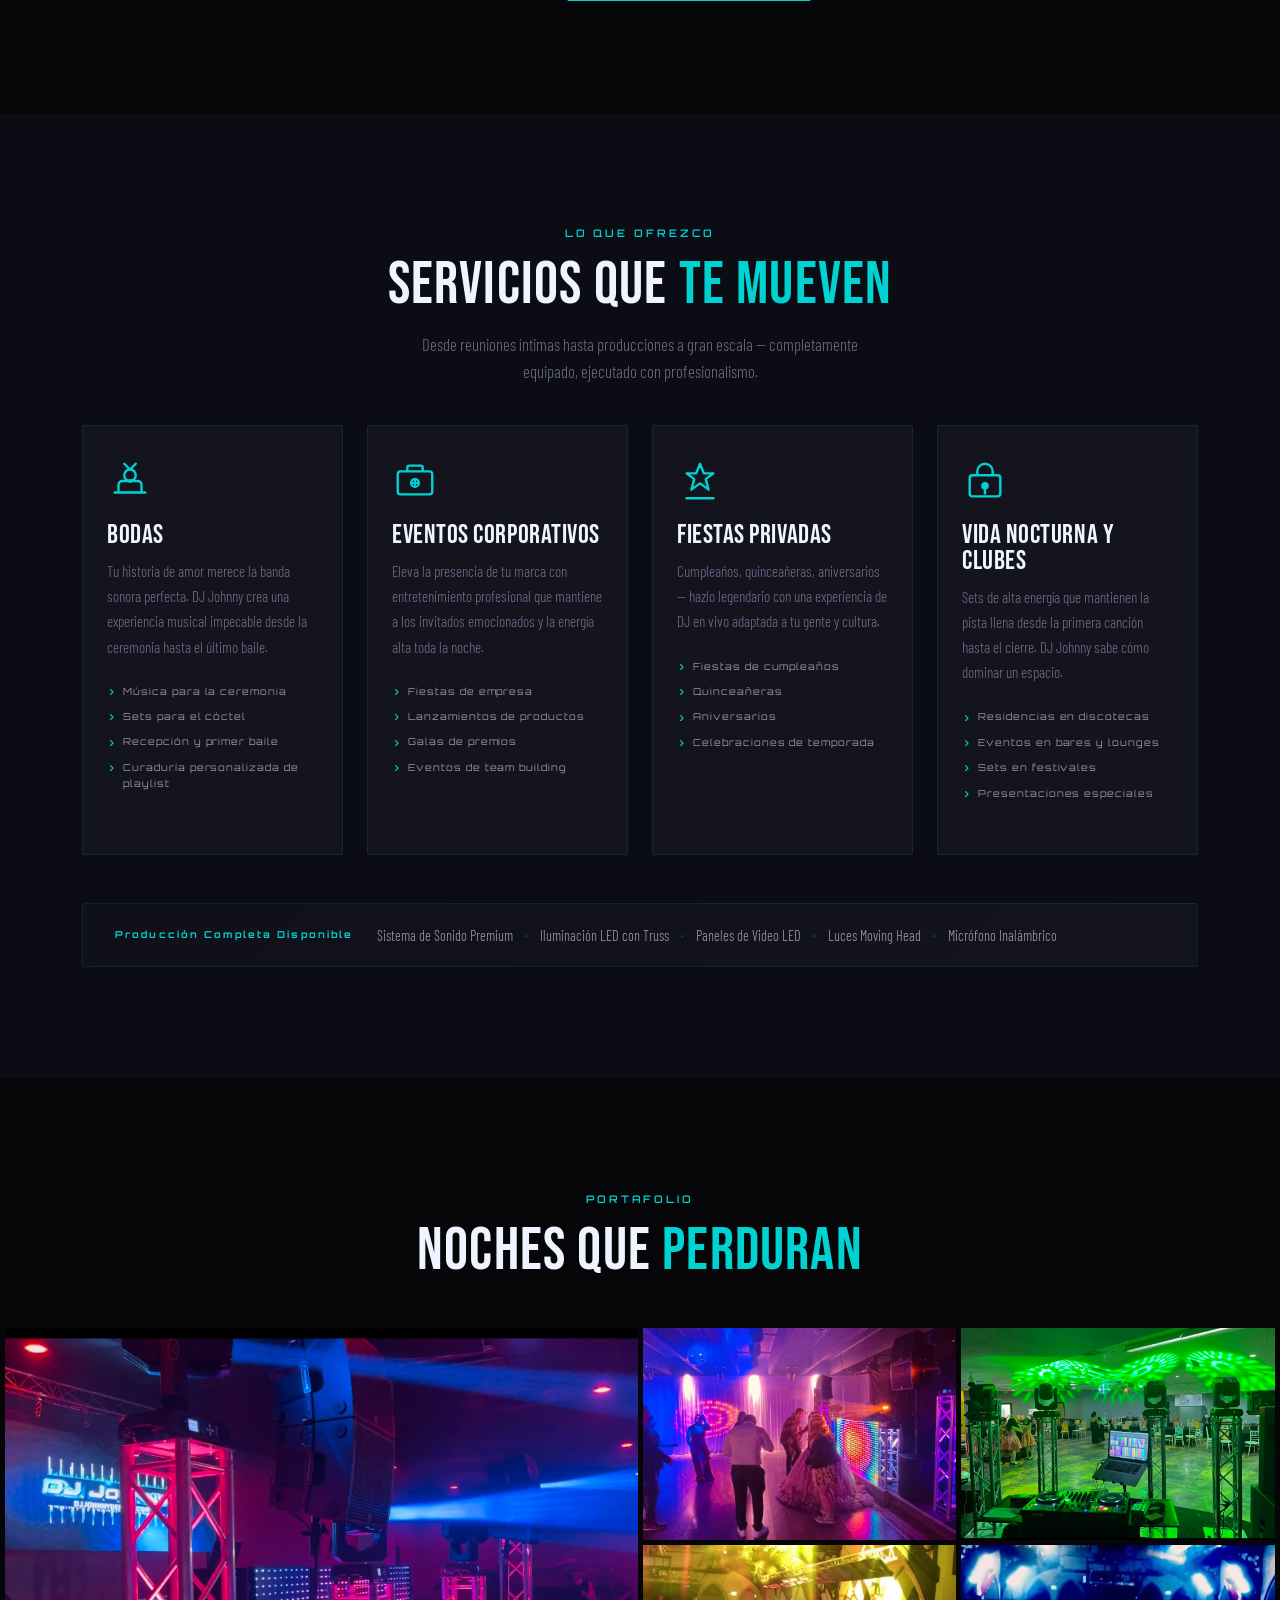
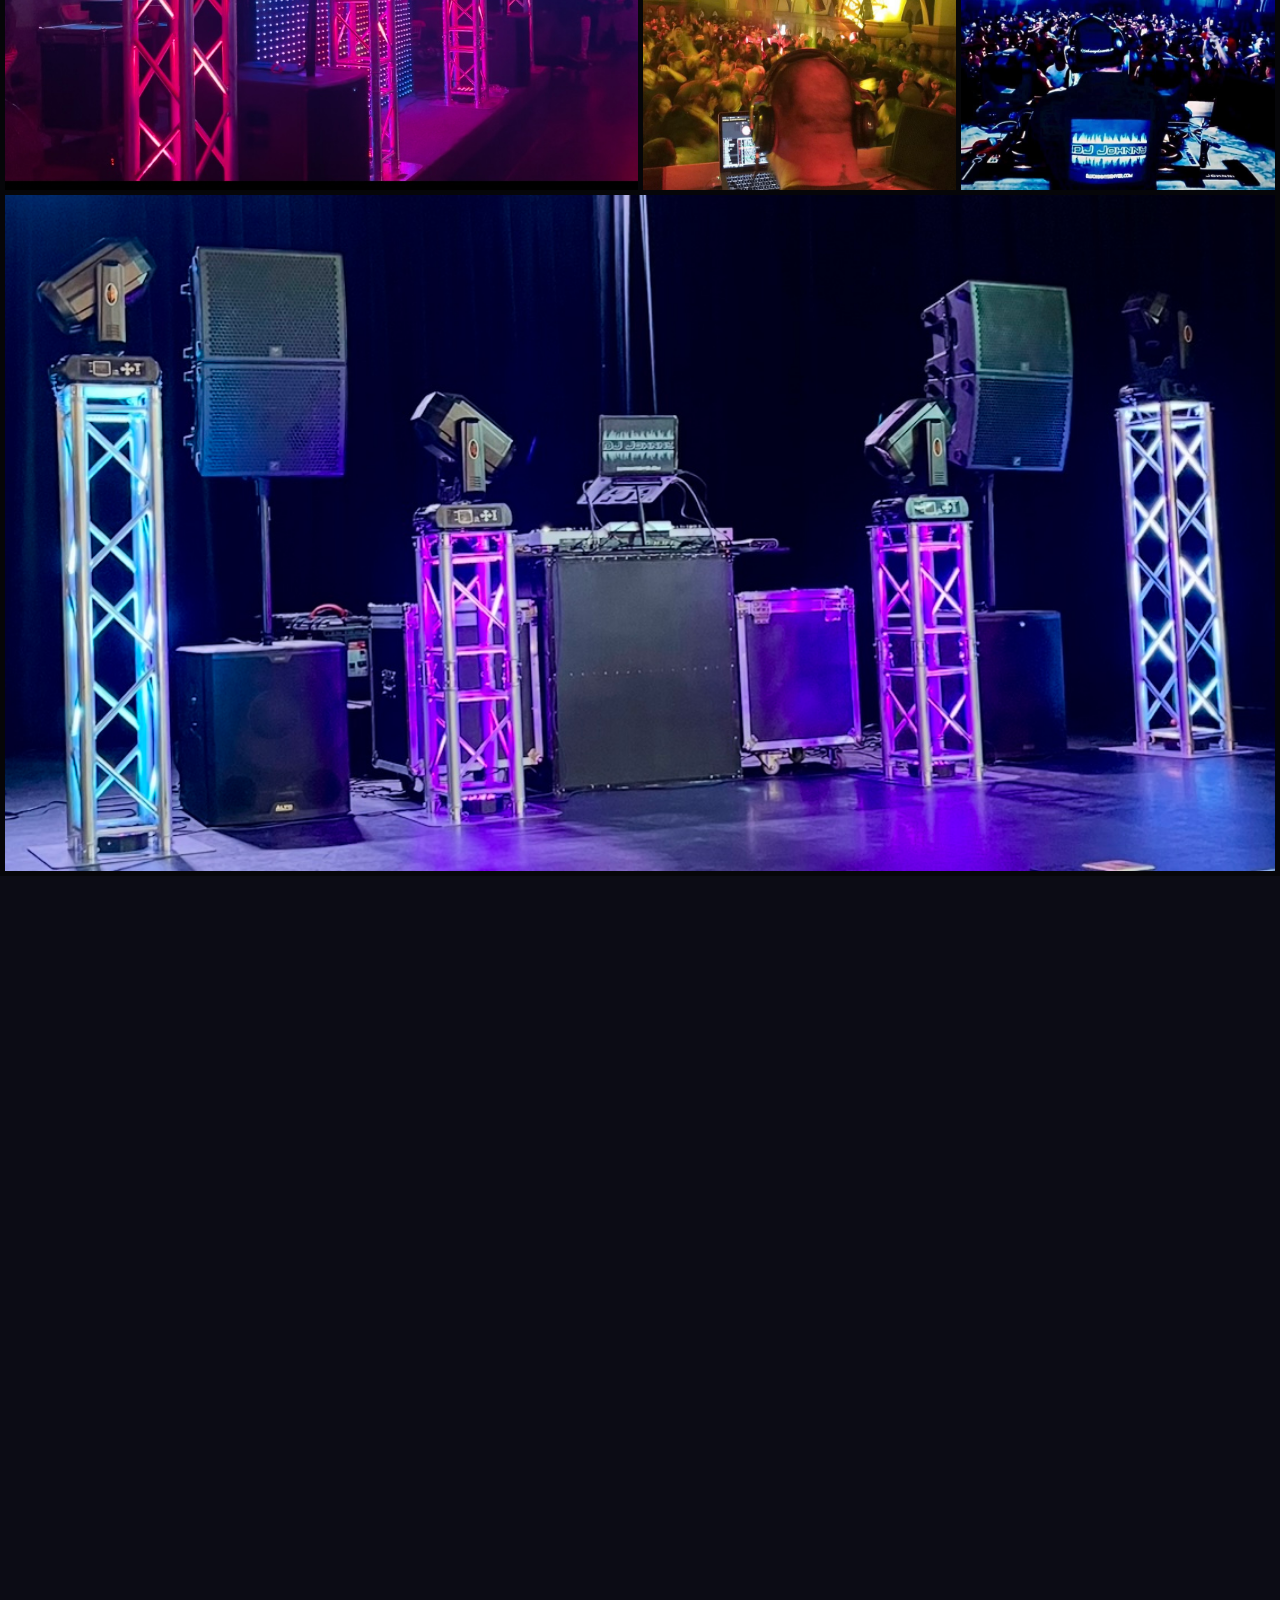
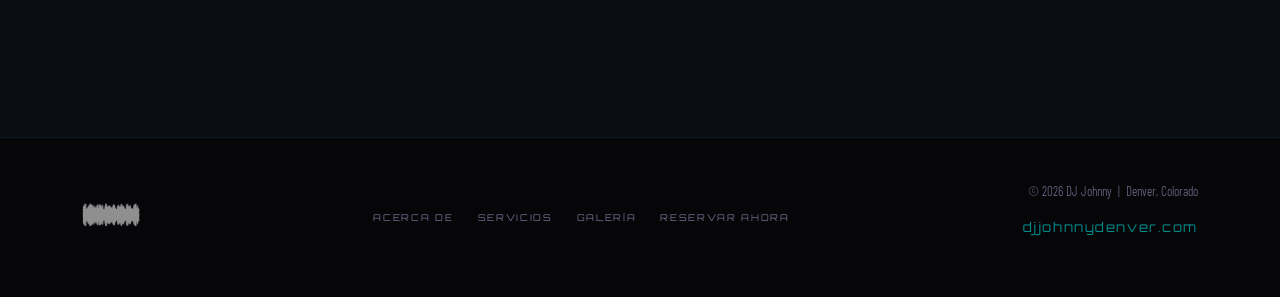
==== commit a5b01235: "Rename image/logo files to lowercase-with-hyphens for S3 S3 paths are case-sensitive; standardize on" ====
--- a/index.html
+++ b/index.html
@@ -23,7 +23,7 @@
   <nav id="main-nav" class="navbar navbar-expand-lg fixed-top" aria-label="Navegación principal">
     <div class="container">
       <a class="navbar-brand" href="#hero" aria-label="DJ Johnny — Inicio">
-        <img src="logos/dj johnny 2.png" alt="Logo DJ Johnny" class="nav-logo">
+        <img src="logos/dj-johnny-2.png" alt="Logo DJ Johnny" class="nav-logo">
       </a>
       <button class="navbar-toggler" type="button" data-bs-toggle="collapse" data-bs-target="#navMenu" aria-controls="navMenu" aria-expanded="false" aria-label="Alternar navegación">
         <span class="navbar-toggler-icon"></span>
@@ -49,7 +49,7 @@
 
     <div class="hero__content">
       <div class="hero__logo-wrap">
-        <img src="logos/dj johnny 2.png" alt="DJ Johnny" class="hero__logo">
+        <img src="logos/dj-johnny-2.png" alt="DJ Johnny" class="hero__logo">
       </div>
       <p class="hero__tagline">El DJ de Eventos Premier de Denver</p>
       <h1 class="hero__headline">ELEVA<br><span class="hero__accent">CADA MOMENTO</span></h1>
@@ -241,27 +241,27 @@
 
       <div class="gallery-grid" role="list">
         <div class="gallery-item gallery-item--featured reveal" role="listitem">
-          <img src="images/IMG_7287.jpeg" alt="Producción completa de DJ Johnny con truss LED" loading="lazy">
+          <img src="images/img-7287.jpeg" alt="Producción completa de DJ Johnny con truss LED" loading="lazy">
           <div class="gallery-item__overlay" aria-hidden="true"></div>
         </div>
         <div class="gallery-item reveal" style="--delay: 0.08s" role="listitem">
-          <img src="images/IMG_2992.jpeg" alt="Pista de baile llena con iluminación de colores" loading="lazy">
+          <img src="images/img-2992.jpeg" alt="Pista de baile llena con iluminación de colores" loading="lazy">
           <div class="gallery-item__overlay" aria-hidden="true"></div>
         </div>
         <div class="gallery-item reveal" style="--delay: 0.14s" role="listitem">
-          <img src="images/IMG_1266.jpeg" alt="Montaje del evento con iluminación verde" loading="lazy">
+          <img src="images/img-1266.jpeg" alt="Montaje del evento con iluminación verde" loading="lazy">
           <div class="gallery-item__overlay" aria-hidden="true"></div>
         </div>
         <div class="gallery-item reveal" style="--delay: 0.2s" role="listitem">
-          <img src="images/IMG_5267.jpeg" alt="DJ Johnny actuando ante una multitud" loading="lazy">
+          <img src="images/img-5267.jpeg" alt="DJ Johnny actuando ante una multitud" loading="lazy">
           <div class="gallery-item__overlay" aria-hidden="true"></div>
         </div>
         <div class="gallery-item reveal" style="--delay: 0.26s" role="listitem">
-          <img src="images/IMG_3434.jpeg" alt="Presentación nocturna en evento" loading="lazy">
+          <img src="images/img-3434.jpeg" alt="Presentación nocturna en evento" loading="lazy">
           <div class="gallery-item__overlay" aria-hidden="true"></div>
         </div>
         <div class="gallery-item gallery-item--wide reveal" style="--delay: 0.32s" role="listitem">
-          <img src="images/IMG_3877.jpeg" alt="Evento de DJ a gran escala" loading="lazy">
+          <img src="images/img-3877.jpeg" alt="Evento de DJ a gran escala" loading="lazy">
           <div class="gallery-item__overlay" aria-hidden="true"></div>
         </div>
       </div>
@@ -400,7 +400,7 @@
     <div class="container">
       <div class="footer__inner">
         <a href="#hero" class="footer__brand" aria-label="Volver arriba — DJ Johnny">
-          <img src="logos/dj johnny 2.png" alt="DJ Johnny" class="footer__logo">
+          <img src="logos/dj-johnny-2.png" alt="DJ Johnny" class="footer__logo">
         </a>
         <nav class="footer__nav" aria-label="Navegación del pie de página">
           <a href="#about">Acerca de</a>
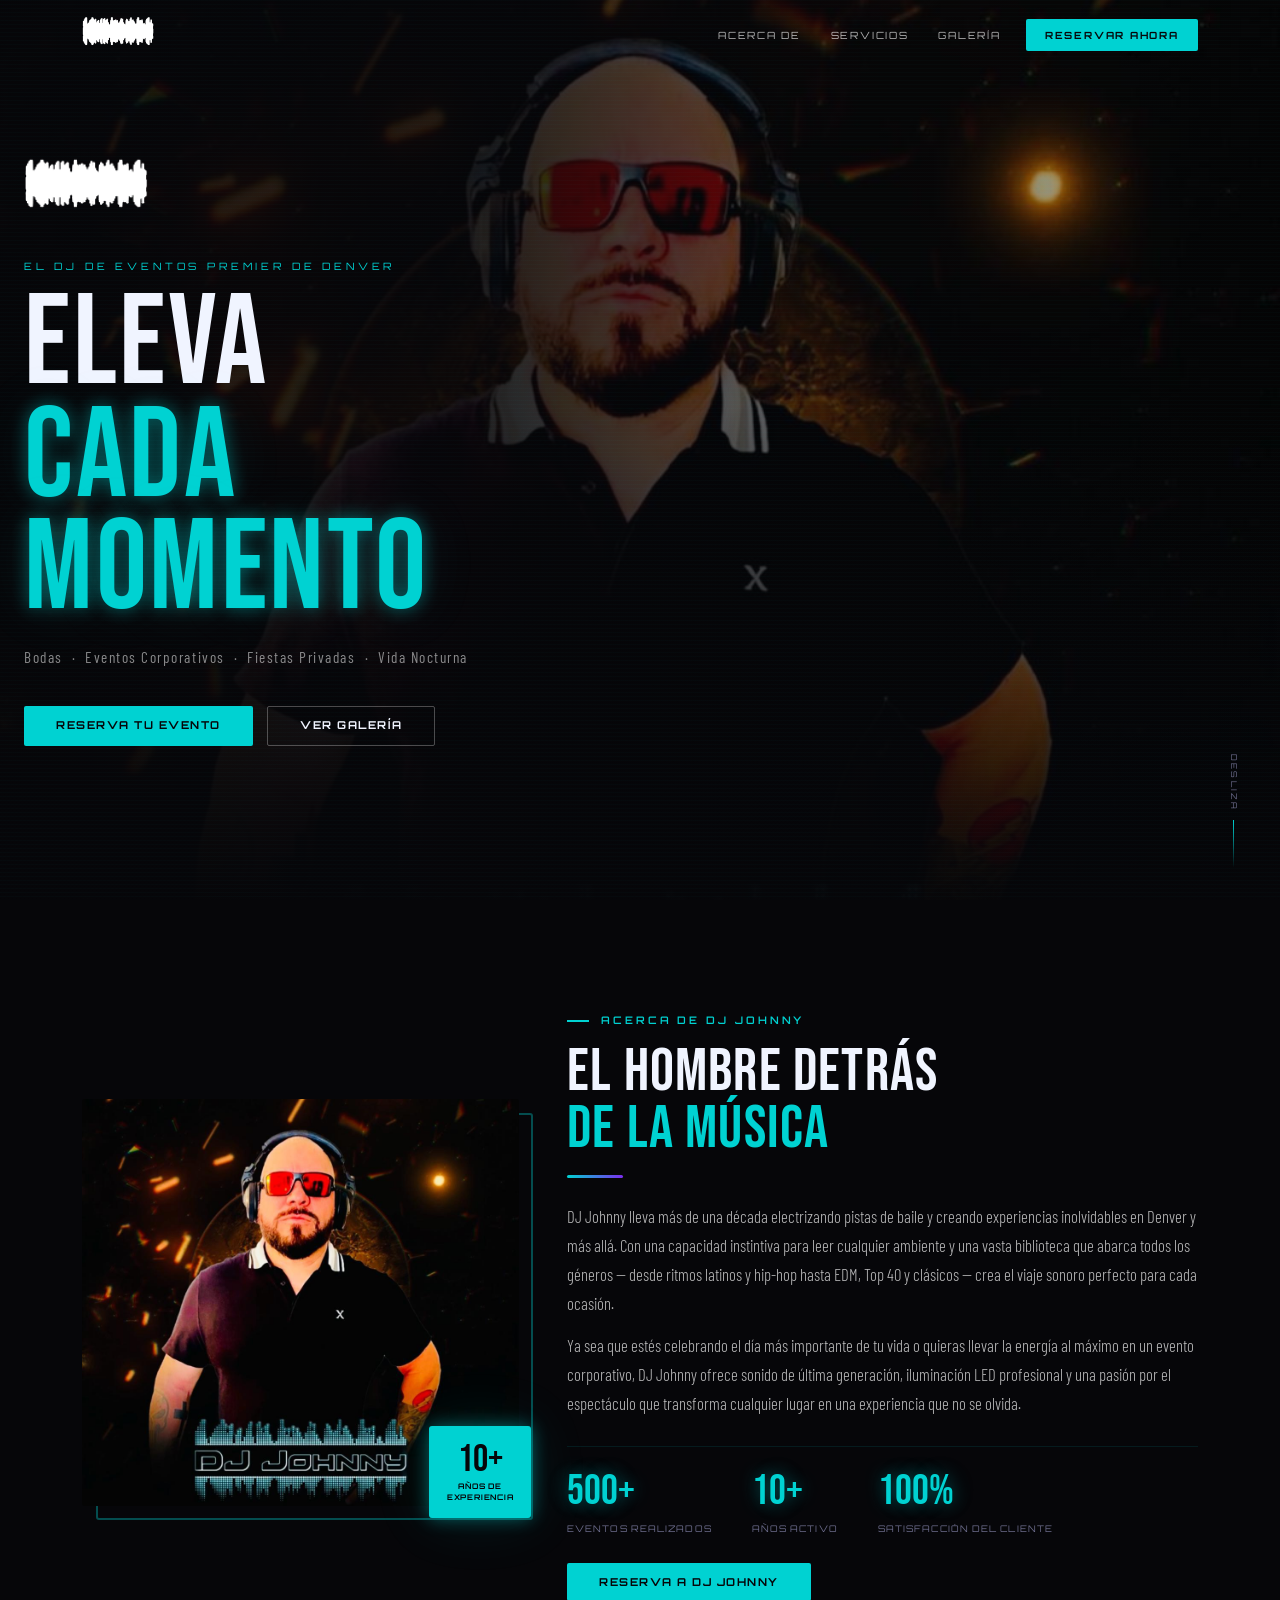
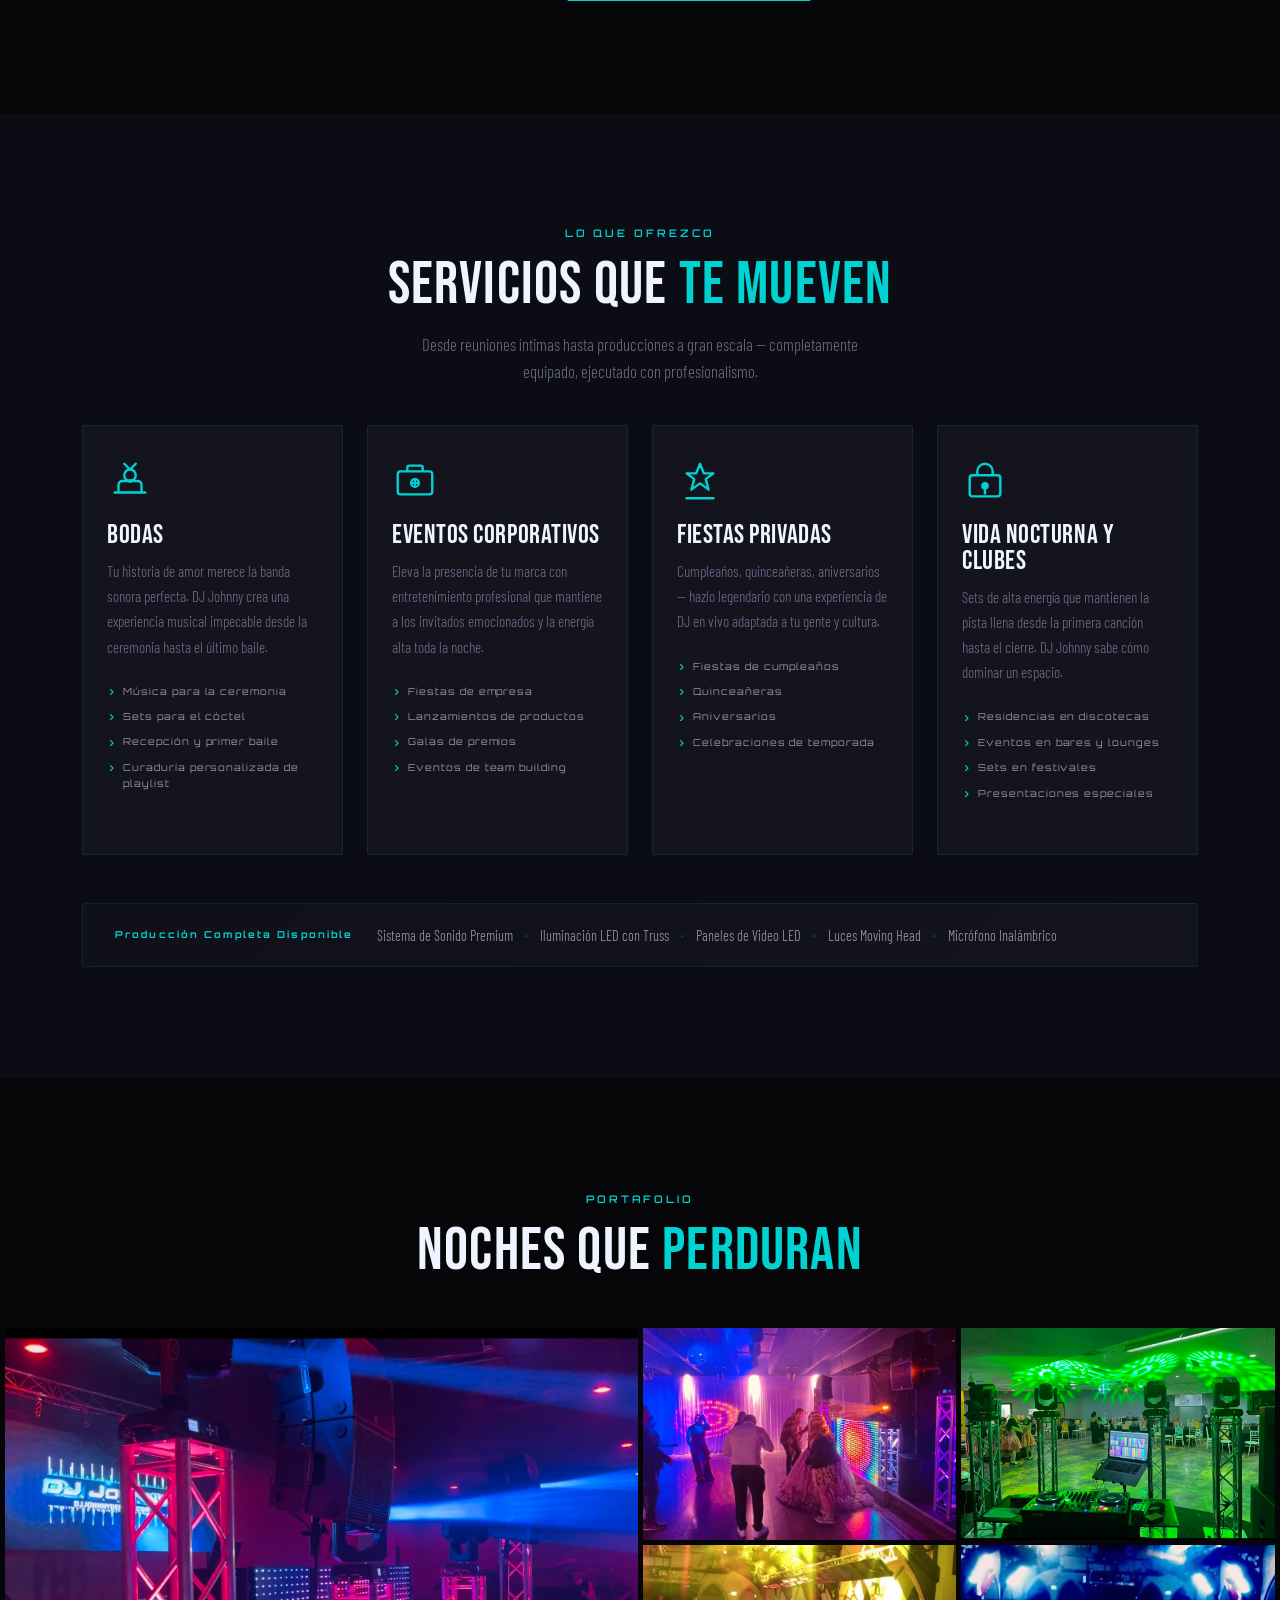
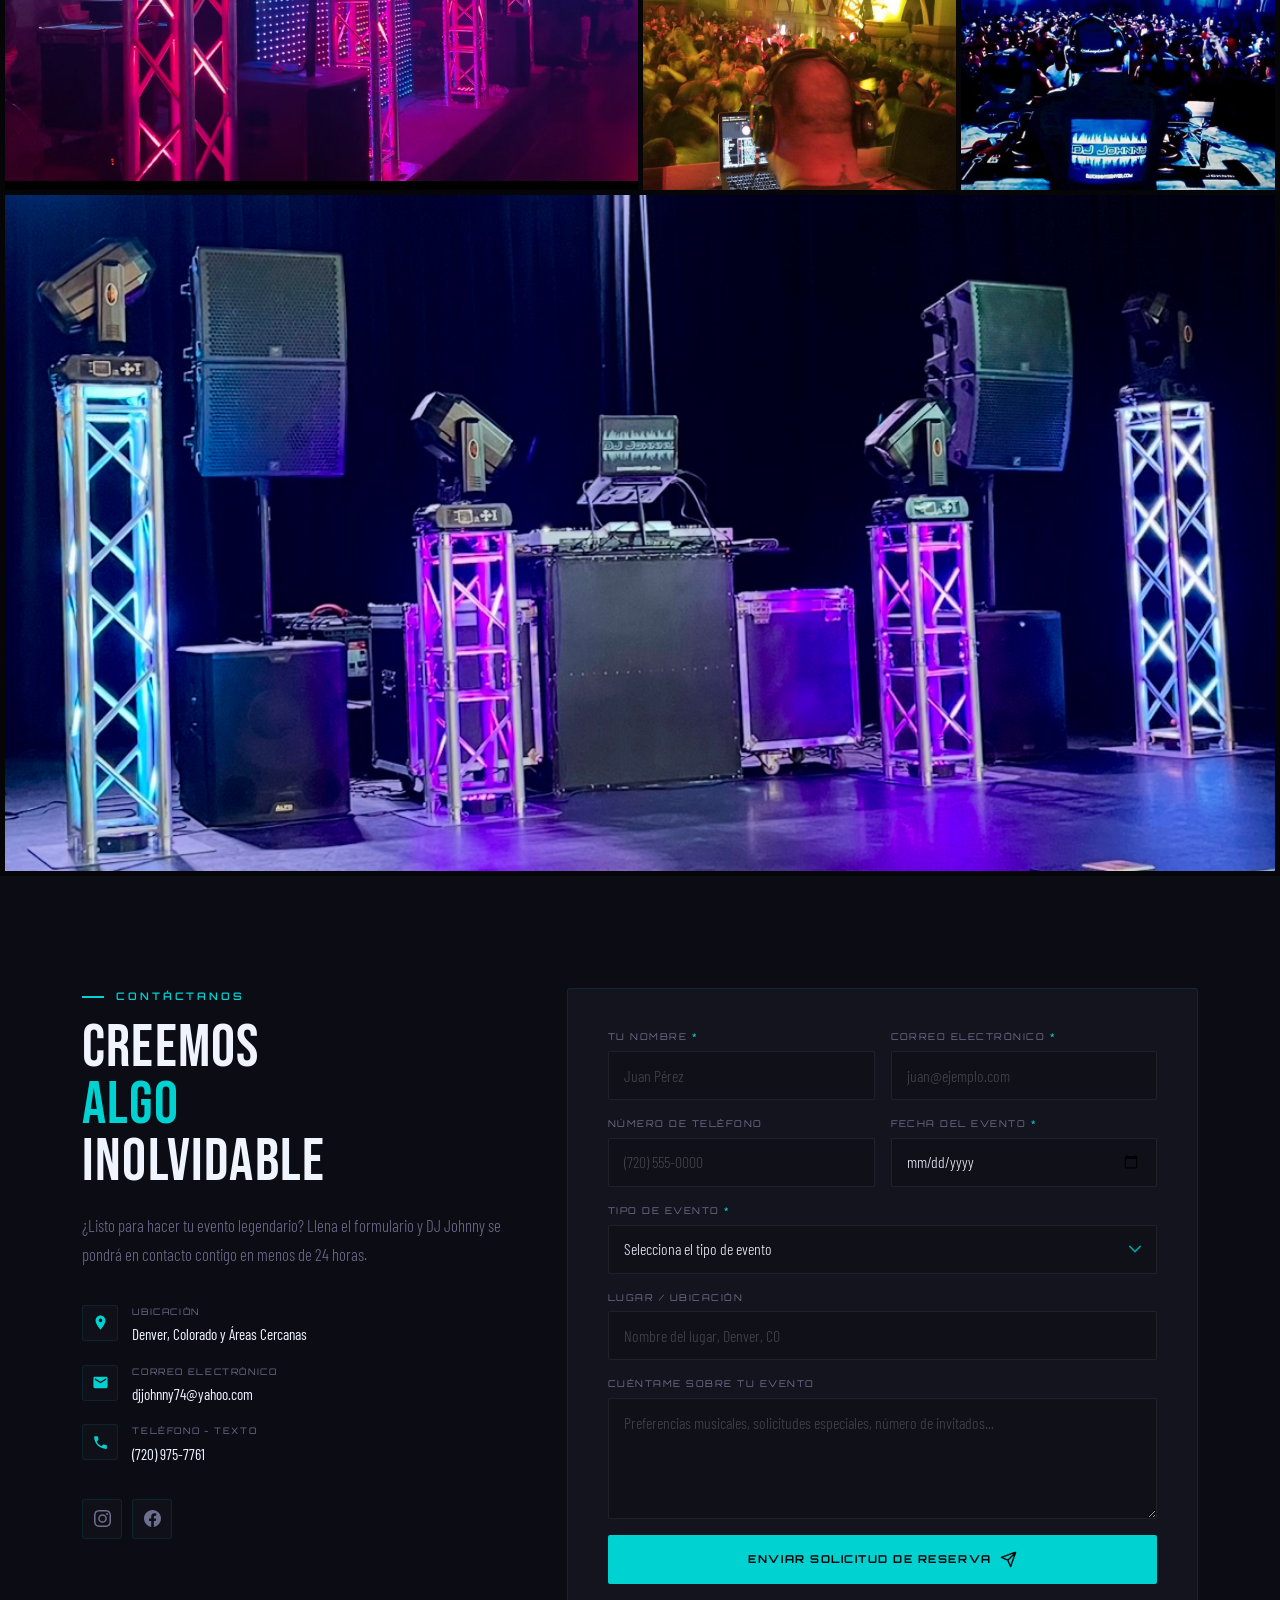
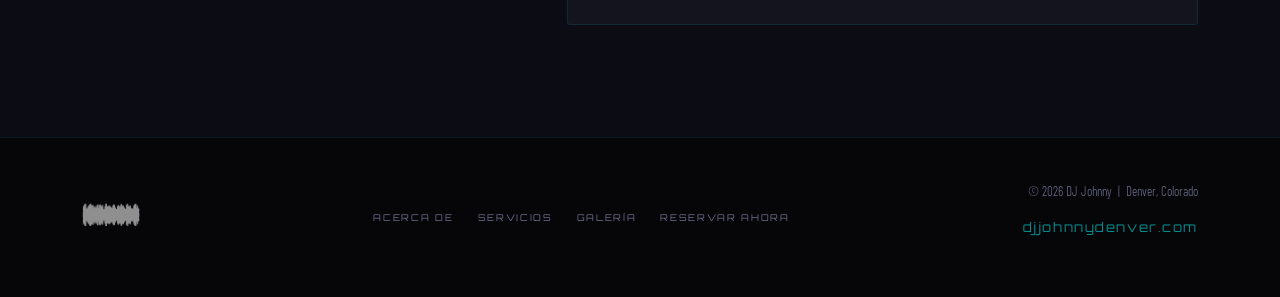
==== commit 69dc17c3: "Harden booking form against abuse and bad input before deploy Server (lambda_function.py): - Honeypo" ====
--- a/index.html
+++ b/index.html
@@ -321,23 +321,28 @@
 
         <div class="col-lg-7 reveal" style="--delay: 0.15s">
           <form id="booking-form" class="booking-form" novalidate aria-label="Formulario de consulta de reserva de evento">
+            <!-- Honeypot: hidden from people; bots that fill it are dropped server-side -->
+            <div class="hp-field" aria-hidden="true">
+              <label for="website">No llenar este campo</label>
+              <input type="text" id="website" name="website" tabindex="-1" autocomplete="off">
+            </div>
             <div class="row g-3">
               <div class="col-sm-6">
                 <div class="form-group">
                   <label for="name">Tu Nombre <span aria-hidden="true">*</span></label>
-                  <input type="text" id="name" class="form-control" placeholder="Juan Pérez" required autocomplete="name">
+                  <input type="text" id="name" class="form-control" placeholder="Juan Pérez" required autocomplete="name" maxlength="100">
                 </div>
               </div>
               <div class="col-sm-6">
                 <div class="form-group">
                   <label for="email">Correo Electrónico <span aria-hidden="true">*</span></label>
-                  <input type="email" id="email" class="form-control" placeholder="juan@ejemplo.com" required autocomplete="email">
+                  <input type="email" id="email" class="form-control" placeholder="juan@ejemplo.com" required autocomplete="email" maxlength="254">
                 </div>
               </div>
               <div class="col-sm-6">
                 <div class="form-group">
                   <label for="phone">Número de Teléfono</label>
-                  <input type="tel" id="phone" class="form-control" placeholder="(720) 555-0000" autocomplete="tel">
+                  <input type="tel" id="phone" class="form-control" placeholder="(720) 555-0000" autocomplete="tel" maxlength="40">
                 </div>
               </div>
               <div class="col-sm-6">
@@ -364,13 +369,13 @@
               <div class="col-12">
                 <div class="form-group">
                   <label for="venue">Lugar / Ubicación</label>
-                  <input type="text" id="venue" class="form-control" placeholder="Nombre del lugar, Denver, CO">
+                  <input type="text" id="venue" class="form-control" placeholder="Nombre del lugar, Denver, CO" maxlength="200">
                 </div>
               </div>
               <div class="col-12">
                 <div class="form-group">
                   <label for="message">Cuéntame Sobre Tu Evento</label>
-                  <textarea id="message" class="form-control" rows="4" placeholder="Preferencias musicales, solicitudes especiales, número de invitados..."></textarea>
+                  <textarea id="message" class="form-control" rows="4" maxlength="2000" placeholder="Preferencias musicales, solicitudes especiales, número de invitados..."></textarea>
                 </div>
               </div>
               <div class="col-12">
--- a/css/styles.css
+++ b/css/styles.css
@@ -812,6 +812,16 @@
   border: 1px solid var(--border);
   border-radius: 3px;
   padding: 2.5rem;
+}
+
+/* Honeypot — kept in the DOM (so bots fill it) but off-screen for humans.
+   Not display:none, which some bots skip. */
+.hp-field {
+  position: absolute;
+  left: -9999px;
+  width: 1px;
+  height: 1px;
+  overflow: hidden;
 }
 
 .form-group {
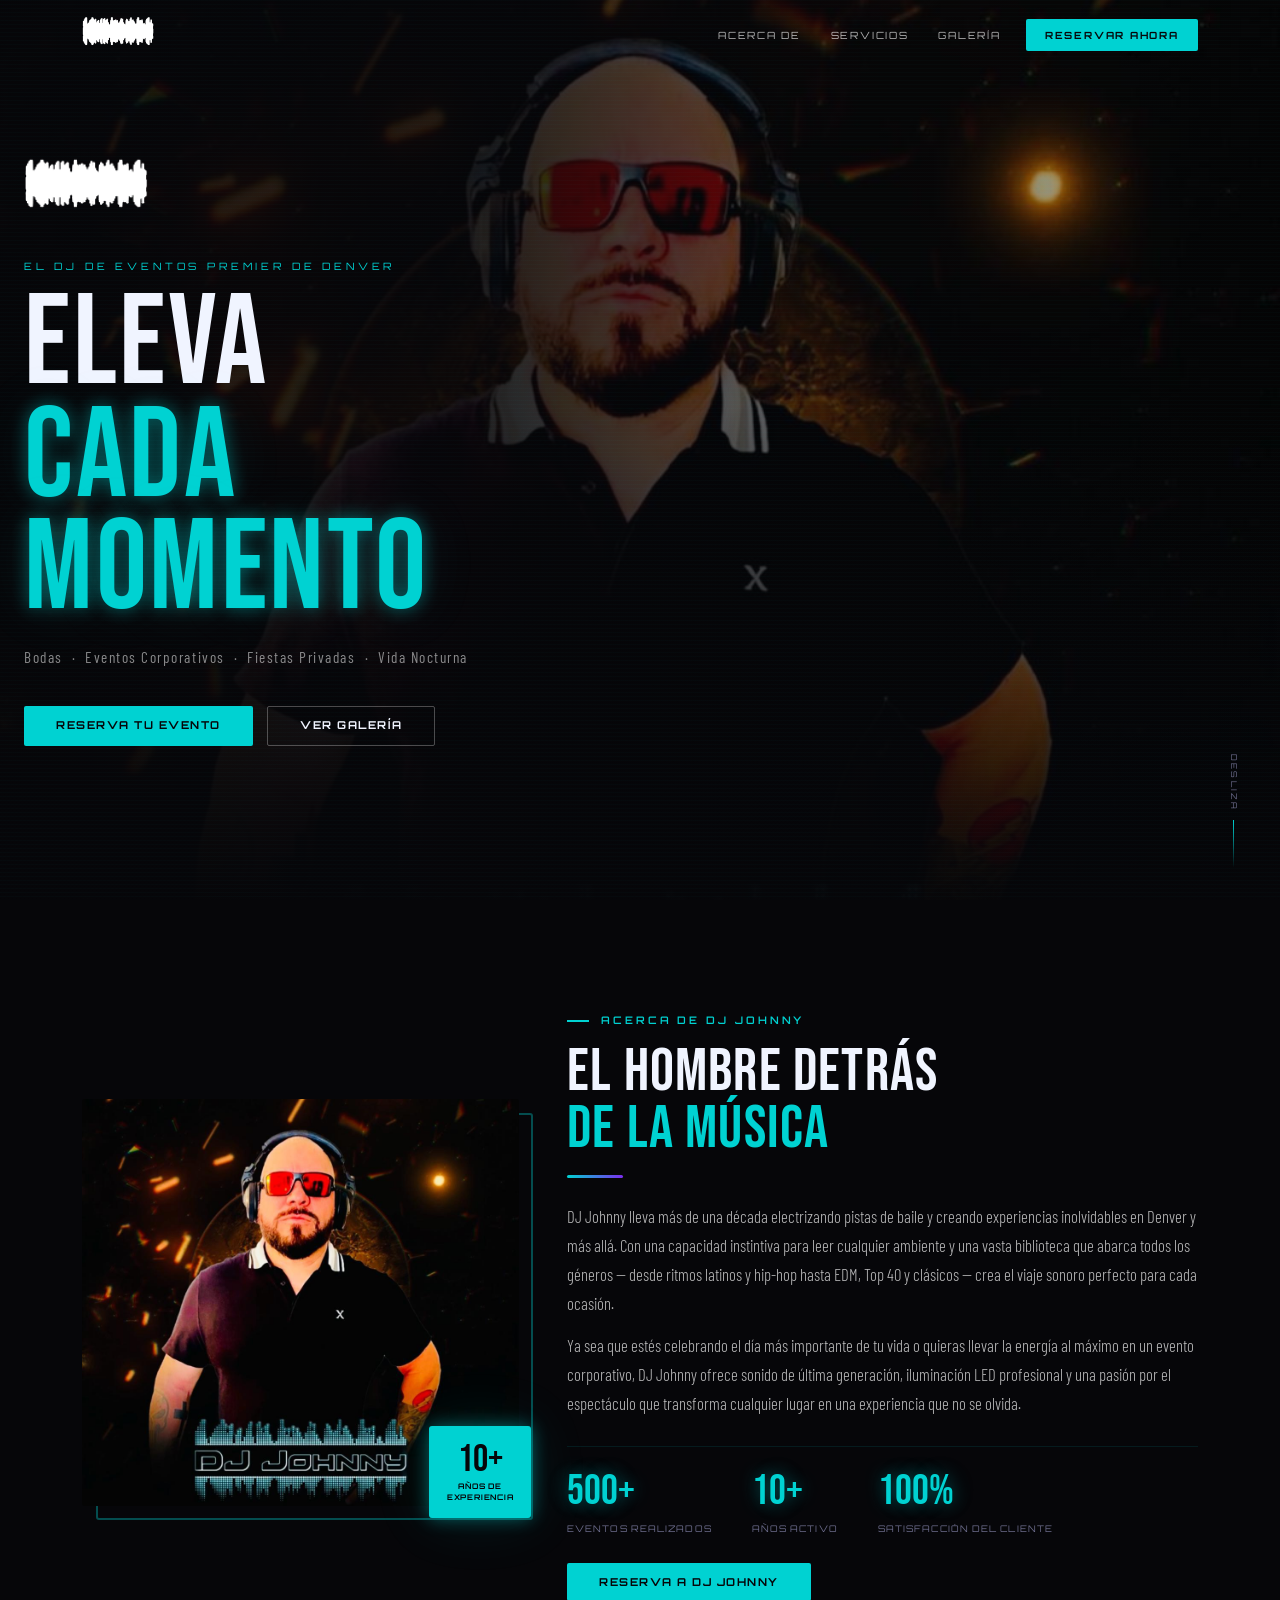
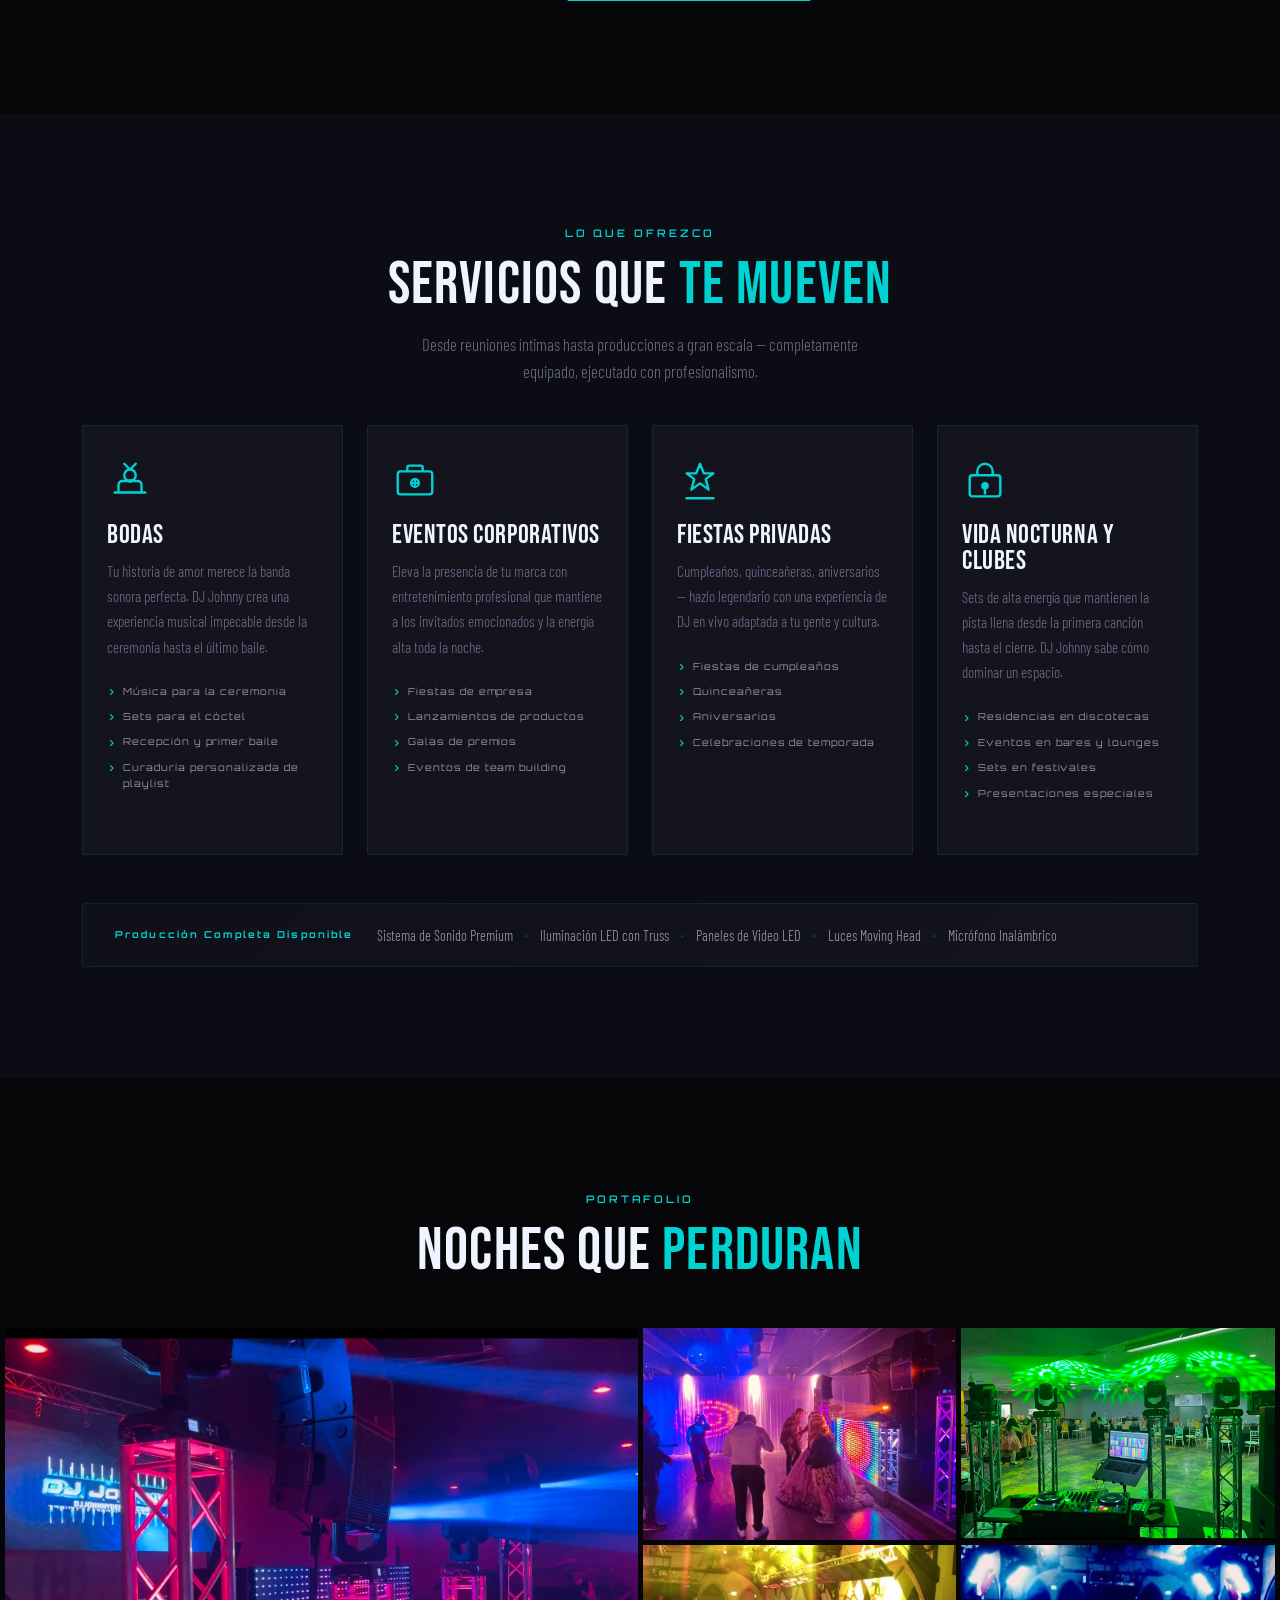
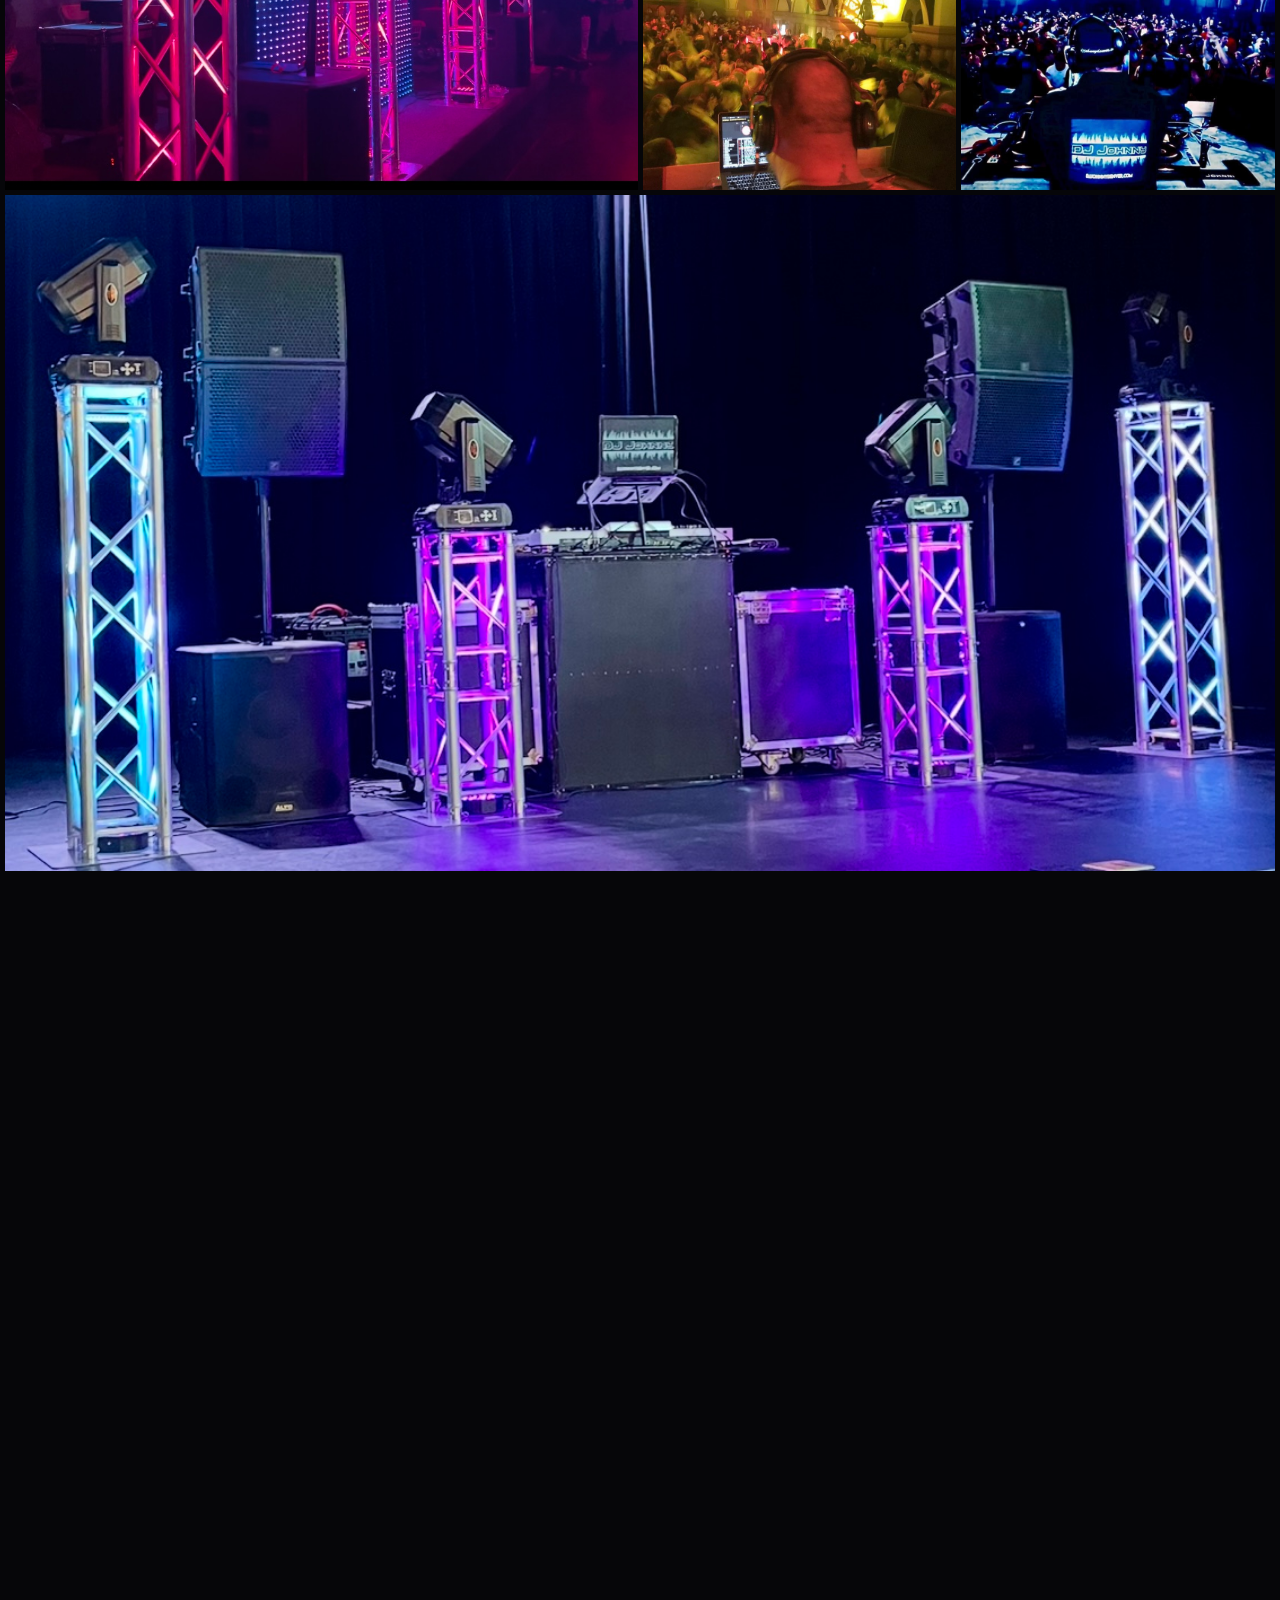
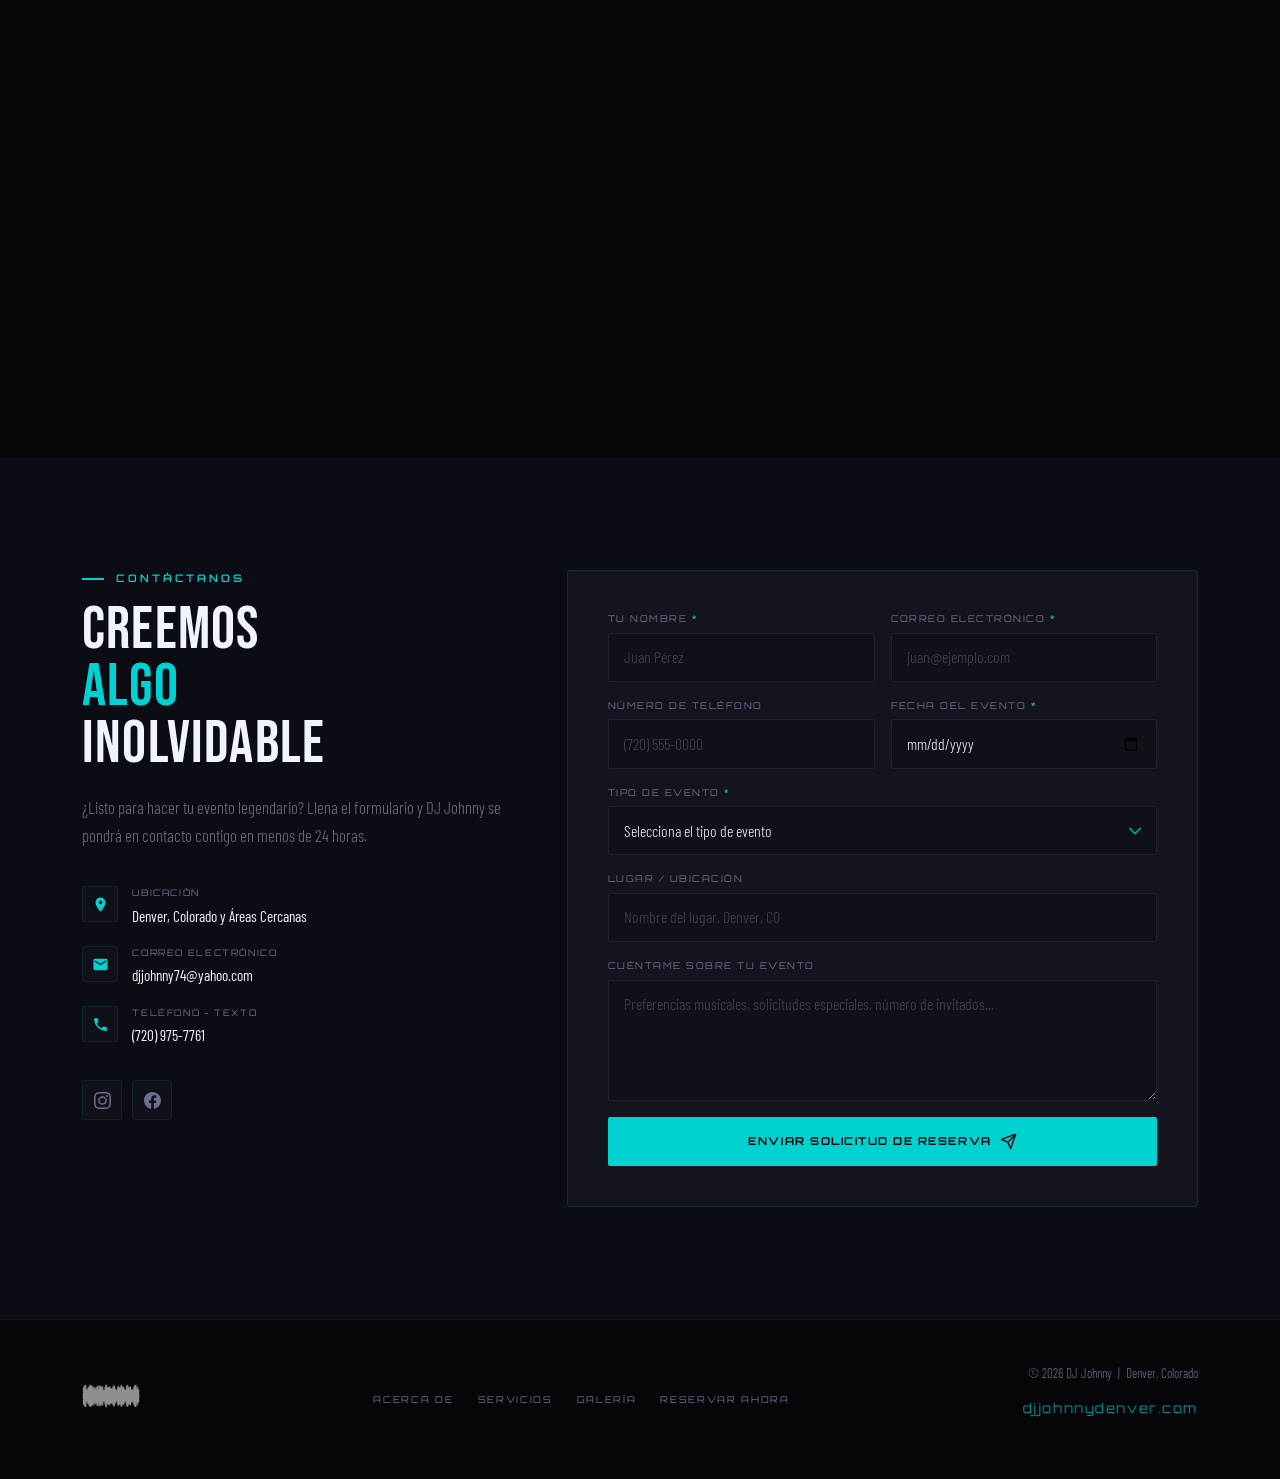
==== commit 3ae95424: "Expand gallery to 12 tiles with a mirrored second block Six of the 23 event photos in images/ were r" ====
--- a/index.html
+++ b/index.html
@@ -5,6 +5,85 @@
   <meta name="viewport" content="width=device-width, initial-scale=1.0">
   <title>DJ Johnny Denver | DJ Profesional para Eventos</title>
   <meta name="description" content="DJ Johnny — el DJ de eventos premier de Denver para bodas, eventos corporativos, quinceañeras y vida nocturna. Producción completa de luces y sonido. Reserva ahora en djjohnnydenver.com.">
+
+  <!-- Canonical URL -->
+  <link rel="canonical" href="https://djjohnnydenver.com/">
+
+  <!-- Search engine directives -->
+  <meta name="robots" content="index, follow, max-image-preview:large">
+  <meta name="author" content="DJ Johnny">
+
+  <!-- Geo targeting (Denver, Colorado) -->
+  <meta name="geo.region" content="US-CO">
+  <meta name="geo.placename" content="Denver, Colorado">
+  <meta name="geo.position" content="39.7392;-104.9903">
+  <meta name="ICBM" content="39.7392, -104.9903">
+
+  <!-- Open Graph (Facebook, Instagram, WhatsApp, iMessage) -->
+  <meta property="og:type" content="website">
+  <meta property="og:site_name" content="DJ Johnny">
+  <meta property="og:locale" content="es_US">
+  <meta property="og:title" content="DJ Johnny | DJ Profesional para Eventos en Denver">
+  <meta property="og:description" content="El DJ de eventos premier de Denver para bodas, eventos corporativos, quinceañeras y vida nocturna. Producción completa de luces y sonido.">
+  <meta property="og:url" content="https://djjohnnydenver.com/">
+  <meta property="og:image" content="https://djjohnnydenver.com/logos/dj-johnny-2.png">
+  <meta property="og:image:alt" content="Logo de DJ Johnny — DJ profesional para eventos en Denver">
+
+  <!-- Twitter / X Card -->
+  <meta name="twitter:card" content="summary_large_image">
+  <meta name="twitter:title" content="DJ Johnny | DJ Profesional para Eventos en Denver">
+  <meta name="twitter:description" content="El DJ de eventos premier de Denver para bodas, eventos corporativos, quinceañeras y vida nocturna.">
+  <meta name="twitter:image" content="https://djjohnnydenver.com/logos/dj-johnny-2.png">
+
+  <!-- Favicon & browser theme -->
+  <link rel="icon" type="image/svg+xml" href="favicon.svg">
+  <link rel="apple-touch-icon" href="logos/dj-johnny-2.png">
+  <meta name="theme-color" content="#060609">
+
+  <!-- Structured data: LocalBusiness (helps Google understand the business + local search) -->
+  <script type="application/ld+json">
+  {
+    "@context": "https://schema.org",
+    "@type": "LocalBusiness",
+    "@id": "https://djjohnnydenver.com/#business",
+    "name": "DJ Johnny",
+    "alternateName": "DJ Johnny Denver",
+    "description": "DJ profesional para eventos en Denver, Colorado — bodas, eventos corporativos, quinceañeras, fiestas privadas y vida nocturna. Producción completa de sonido e iluminación.",
+    "url": "https://djjohnnydenver.com/",
+    "image": "https://djjohnnydenver.com/logos/dj-johnny-2.png",
+    "logo": "https://djjohnnydenver.com/logos/dj-johnny-2.png",
+    "telephone": "+17209757761",
+    "email": "djjohnny74@yahoo.com",
+    "priceRange": "$$",
+    "knowsLanguage": ["es", "en"],
+    "areaServed": {
+      "@type": "City",
+      "name": "Denver",
+      "containedInPlace": { "@type": "State", "name": "Colorado" }
+    },
+    "address": {
+      "@type": "PostalAddress",
+      "addressLocality": "Denver",
+      "addressRegion": "CO",
+      "addressCountry": "US"
+    },
+    "geo": {
+      "@type": "GeoCoordinates",
+      "latitude": 39.7392,
+      "longitude": -104.9903
+    },
+    "sameAs": [
+      "https://www.instagram.com/djjohnnyayala/",
+      "https://www.facebook.com/djjohnnydenver"
+    ],
+    "makesOffer": [
+      { "@type": "Offer", "itemOffered": { "@type": "Service", "name": "DJ para Bodas" } },
+      { "@type": "Offer", "itemOffered": { "@type": "Service", "name": "DJ para Eventos Corporativos" } },
+      { "@type": "Offer", "itemOffered": { "@type": "Service", "name": "DJ para Fiestas Privadas y Quinceañeras" } },
+      { "@type": "Offer", "itemOffered": { "@type": "Service", "name": "DJ para Vida Nocturna y Clubes" } }
+    ]
+  }
+  </script>
 
   <!-- Google Fonts -->
   <link rel="preconnect" href="https://fonts.googleapis.com">
@@ -264,6 +343,32 @@
           <img src="images/img-3877.jpeg" alt="Evento de DJ a gran escala" loading="lazy">
           <div class="gallery-item__overlay" aria-hidden="true"></div>
         </div>
+
+        <!-- Segundo bloque — mosaico espejado: destacado a la derecha -->
+        <div class="gallery-item gallery-item--featured-alt reveal" role="listitem">
+          <img src="images/img-3078.jpeg" alt="DJ Johnny mezclando en vivo junto a su pantalla LED de marca" loading="lazy">
+          <div class="gallery-item__overlay" aria-hidden="true"></div>
+        </div>
+        <div class="gallery-item reveal" style="--delay: 0.08s" role="listitem">
+          <img src="images/img-9699.jpeg" alt="Primer baile de los novios frente a la pared LED" loading="lazy">
+          <div class="gallery-item__overlay" aria-hidden="true"></div>
+        </div>
+        <div class="gallery-item reveal" style="--delay: 0.14s" role="listitem">
+          <img src="images/img-4904-1.jpeg" alt="DJ Johnny de camisa y corbata en un evento formal" loading="lazy">
+          <div class="gallery-item__overlay" aria-hidden="true"></div>
+        </div>
+        <div class="gallery-item reveal" style="--delay: 0.2s" role="listitem">
+          <img src="images/img-6354.jpeg" alt="Pista de baile en salón con escalera iluminada e invitados" loading="lazy">
+          <div class="gallery-item__overlay" aria-hidden="true"></div>
+        </div>
+        <div class="gallery-item reveal" style="--delay: 0.26s" role="listitem">
+          <img src="images/img-4413.jpeg" alt="DJ Johnny en cabina bajo luces rojas y azules" loading="lazy">
+          <div class="gallery-item__overlay" aria-hidden="true"></div>
+        </div>
+        <div class="gallery-item gallery-item--wide-alt reveal" style="--delay: 0.32s" role="listitem">
+          <img src="images/img-6384.jpeg" alt="Montaje completo de sonido, truss e iluminación en salón de eventos" loading="lazy">
+          <div class="gallery-item__overlay" aria-hidden="true"></div>
+        </div>
       </div>
 
     </div>
--- a/css/styles.css
+++ b/css/styles.css
@@ -722,6 +722,24 @@
 .gallery-item--wide {
   grid-column: 1 / 13;
   grid-row: 3;
+  min-height: 260px;
+}
+
+/* Second block — same rhythm, featured tile mirrored to the right */
+.gallery-item--featured-alt {
+  grid-column: 7 / 13;
+  grid-row: 4 / 6;
+  min-height: 430px;
+}
+
+.gallery-item:nth-child(8)  { grid-column: 1 / 4; grid-row: 4; min-height: 212px; }
+.gallery-item:nth-child(9)  { grid-column: 4 / 7; grid-row: 4; min-height: 212px; }
+.gallery-item:nth-child(10) { grid-column: 1 / 4; grid-row: 5; min-height: 212px; }
+.gallery-item:nth-child(11) { grid-column: 4 / 7; grid-row: 5; min-height: 212px; }
+
+.gallery-item--wide-alt {
+  grid-column: 1 / 13;
+  grid-row: 6;
   min-height: 260px;
 }
 
@@ -1040,22 +1058,30 @@
   }
 
   .gallery-item--featured,
+  .gallery-item--featured-alt,
   .gallery-item:nth-child(2),
   .gallery-item:nth-child(3),
   .gallery-item:nth-child(4),
   .gallery-item:nth-child(5),
-  .gallery-item--wide {
+  .gallery-item:nth-child(8),
+  .gallery-item:nth-child(9),
+  .gallery-item:nth-child(10),
+  .gallery-item:nth-child(11),
+  .gallery-item--wide,
+  .gallery-item--wide-alt {
     grid-column: auto;
     grid-row: auto;
     min-height: 190px;
   }
 
-  .gallery-item--featured {
+  .gallery-item--featured,
+  .gallery-item--featured-alt {
     grid-column: 1 / 3;
     min-height: 260px;
   }
 
-  .gallery-item--wide {
+  .gallery-item--wide,
+  .gallery-item--wide-alt {
     grid-column: 1 / 3;
     min-height: 210px;
   }
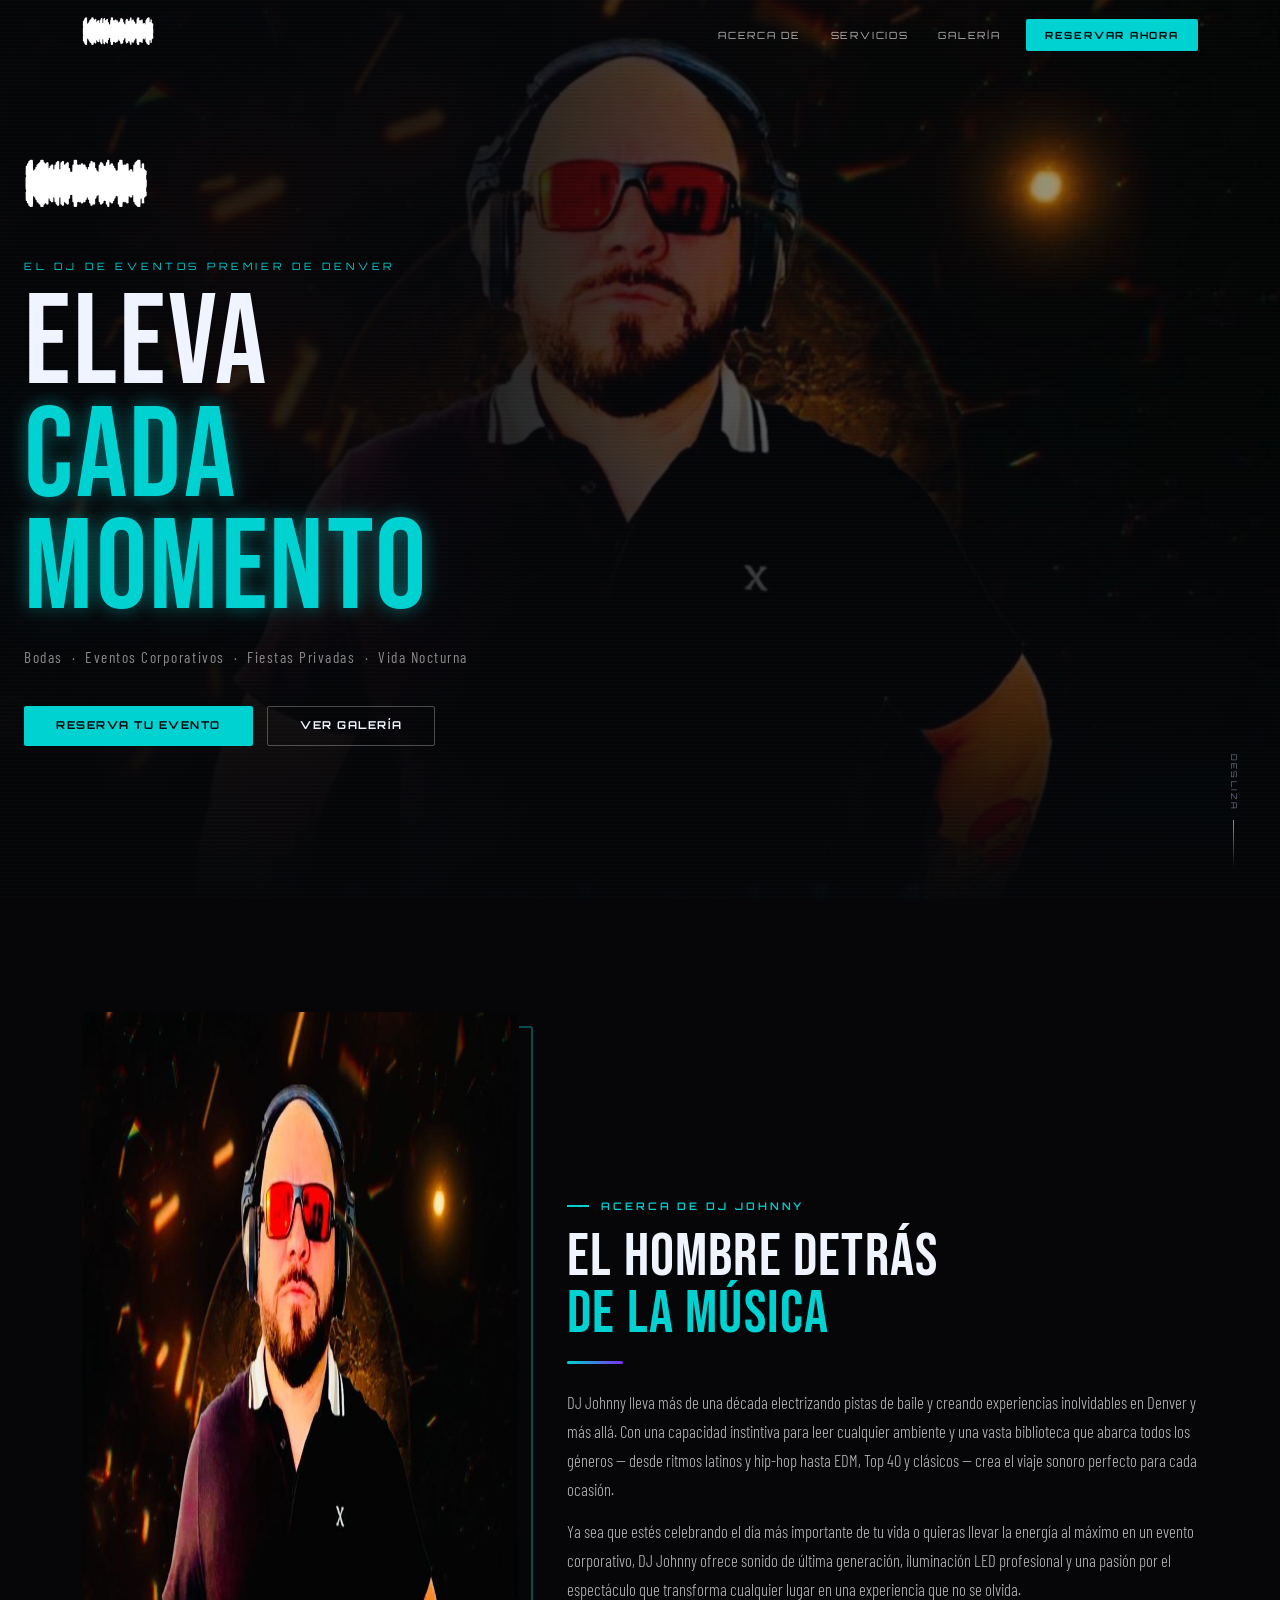
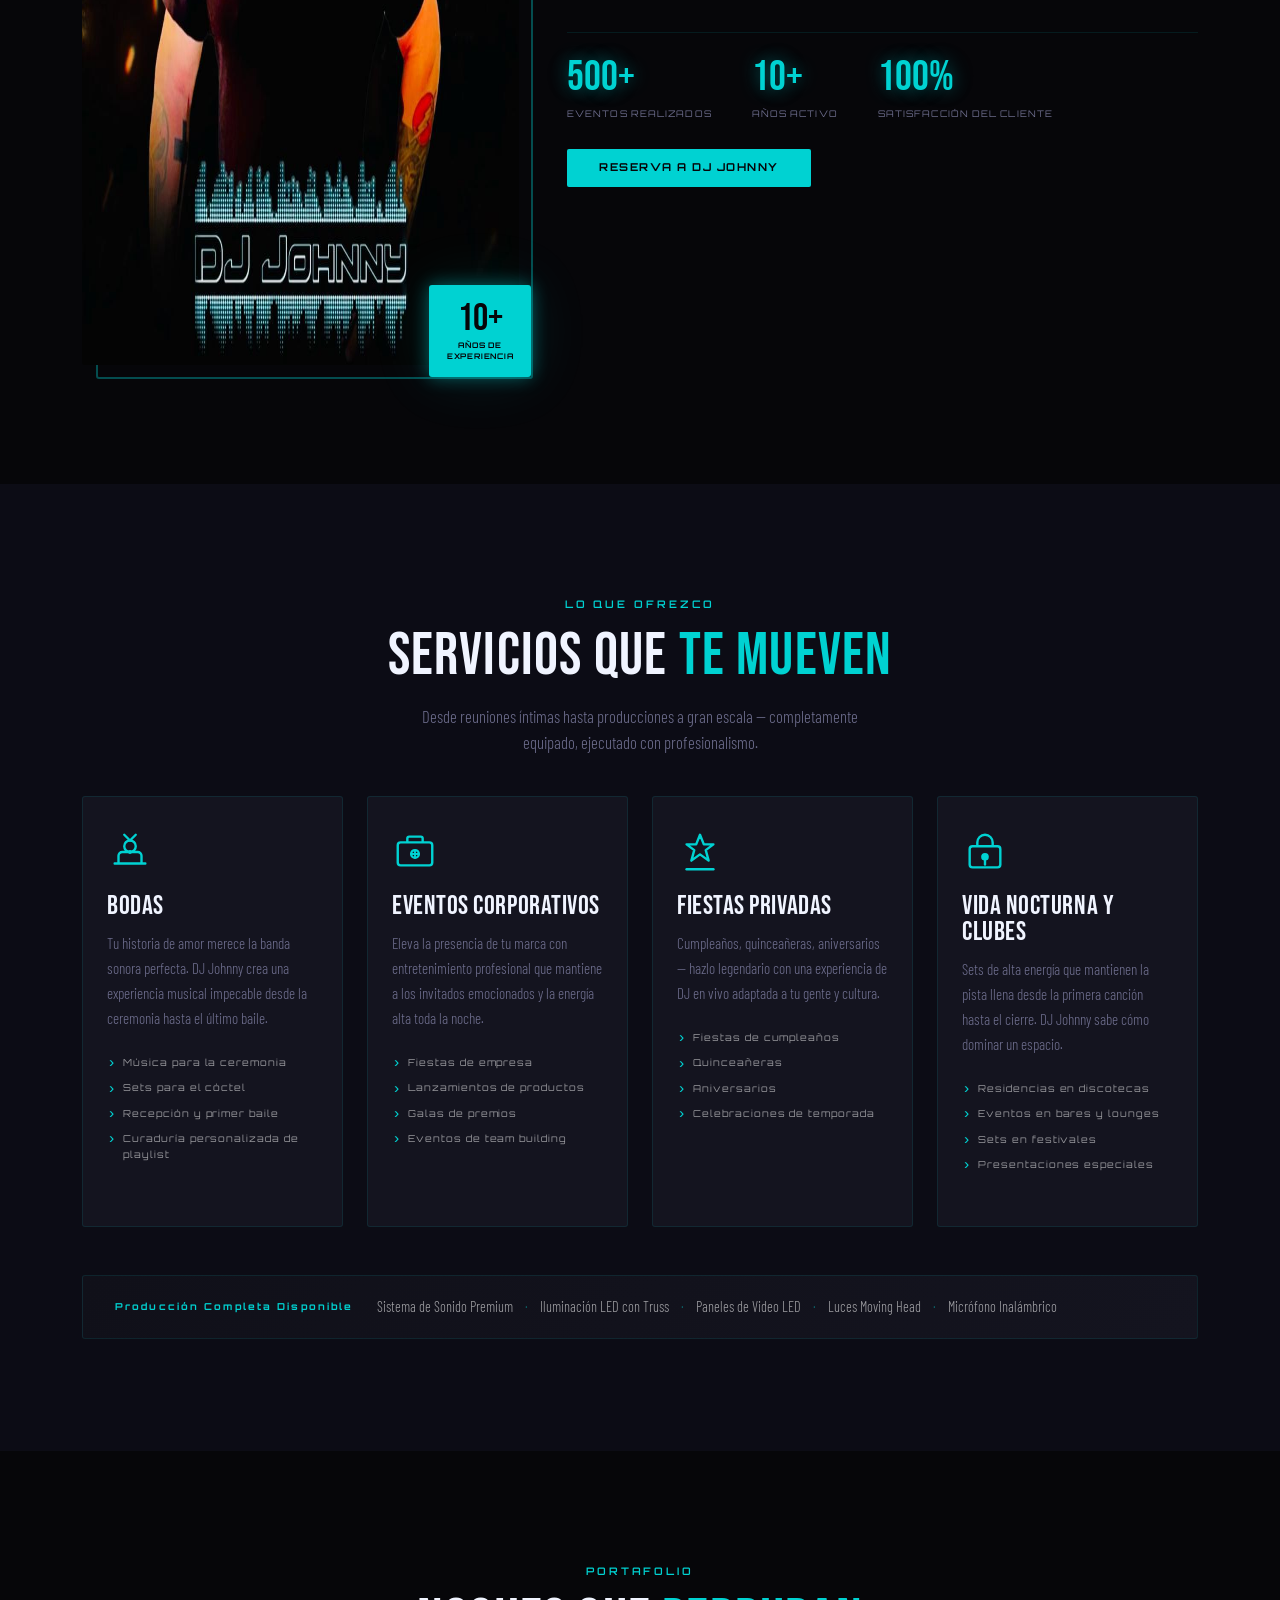
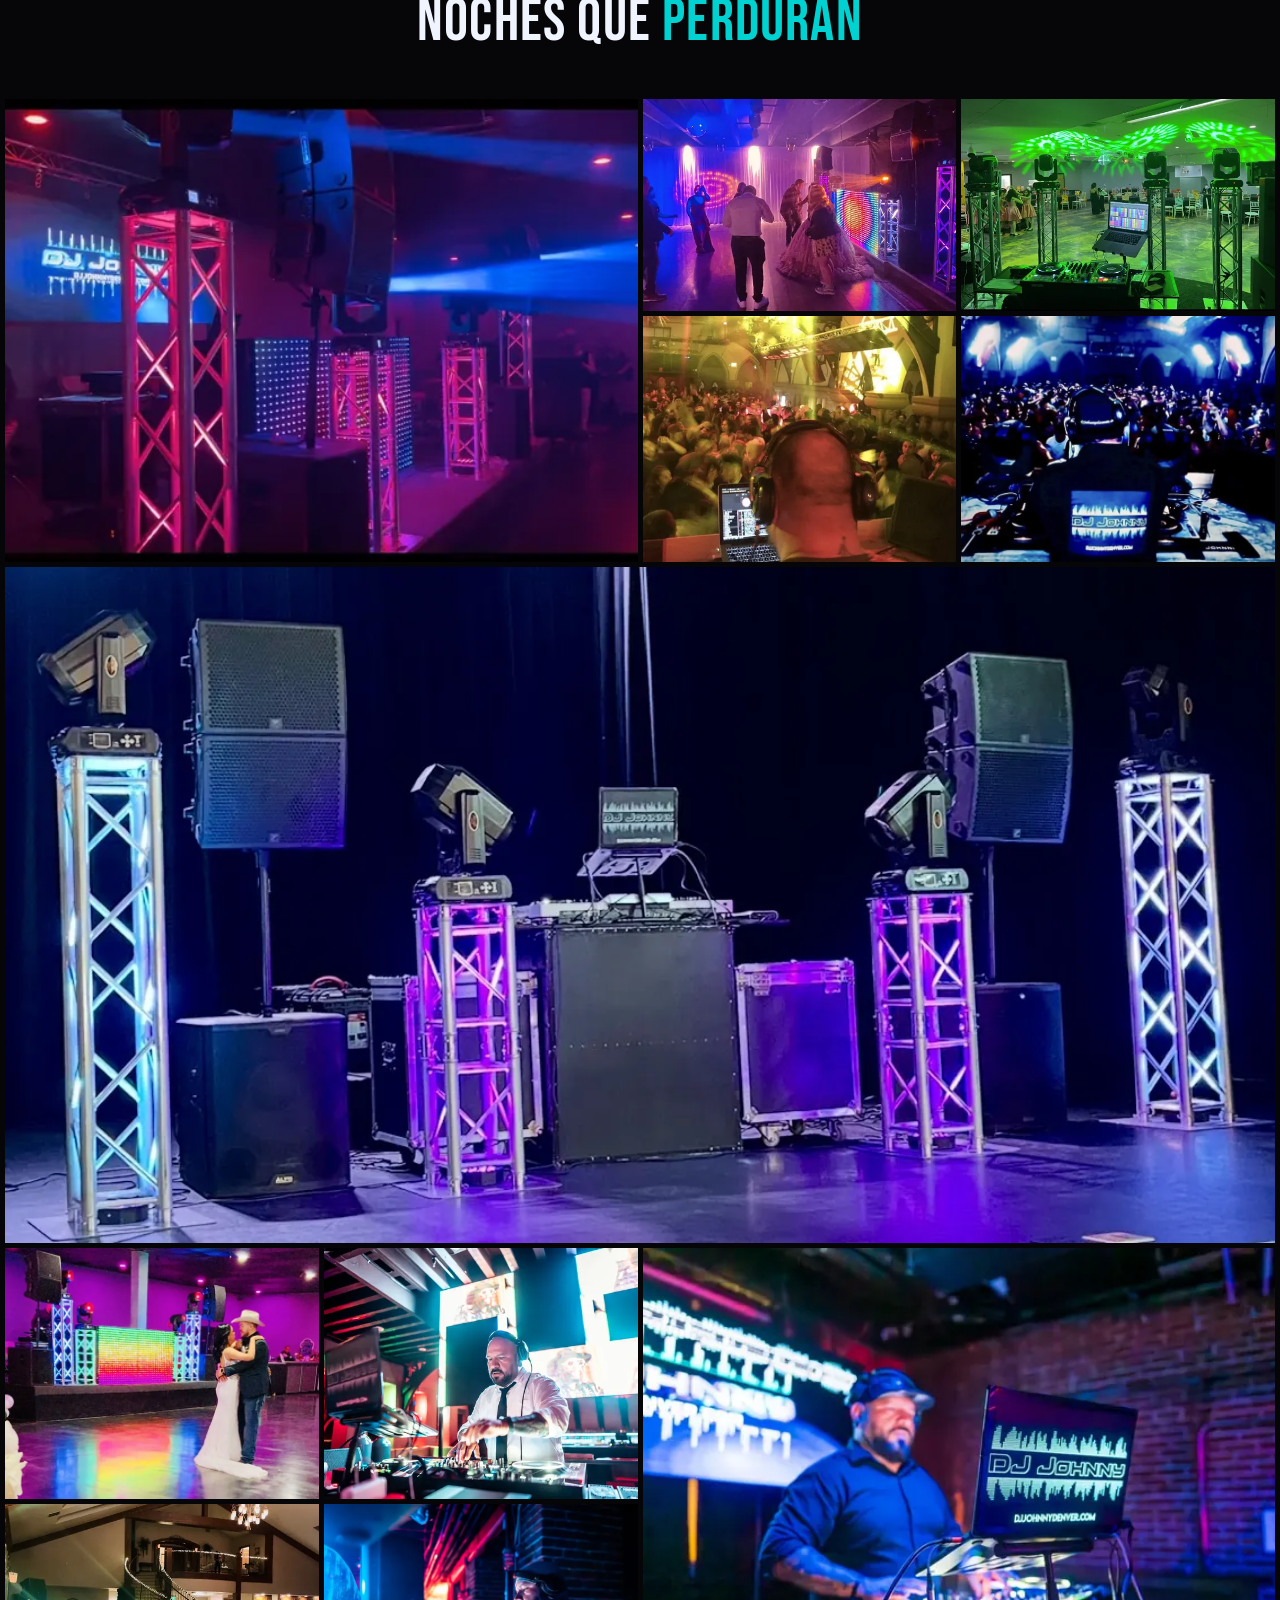
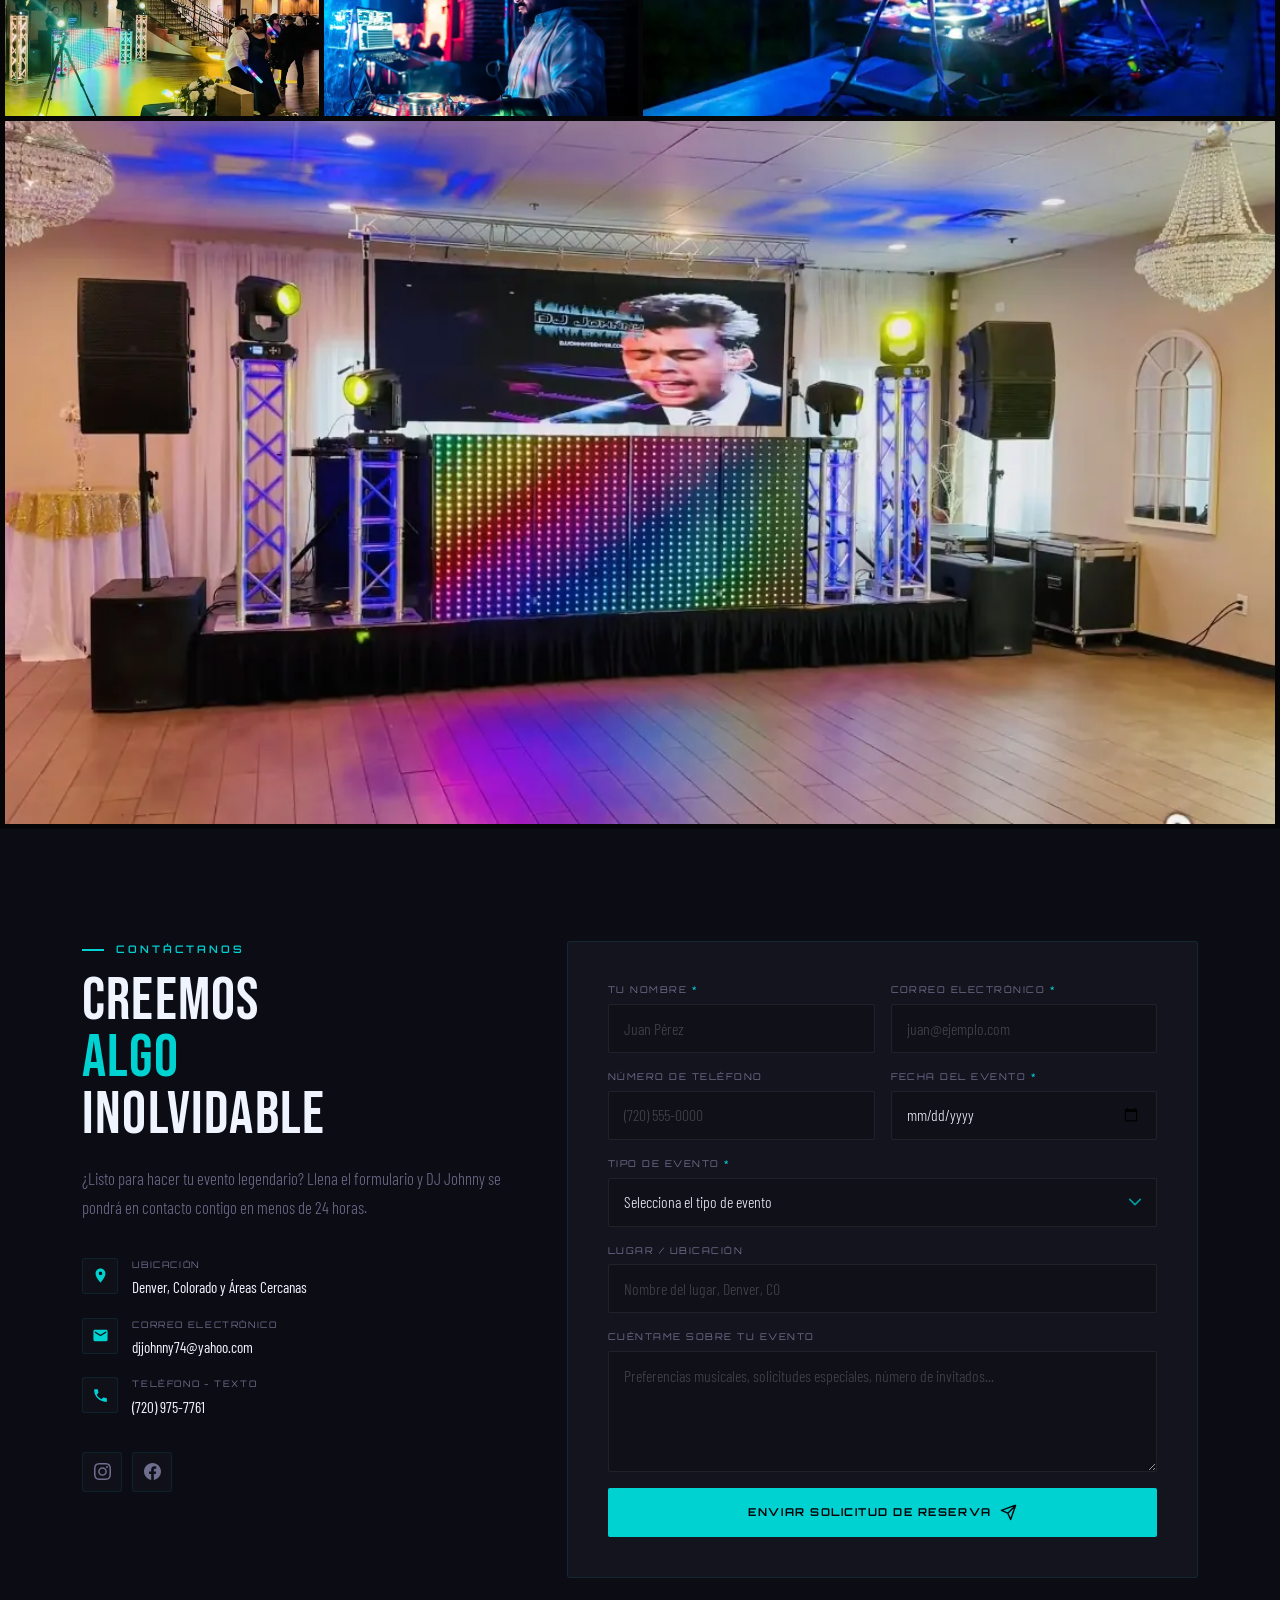
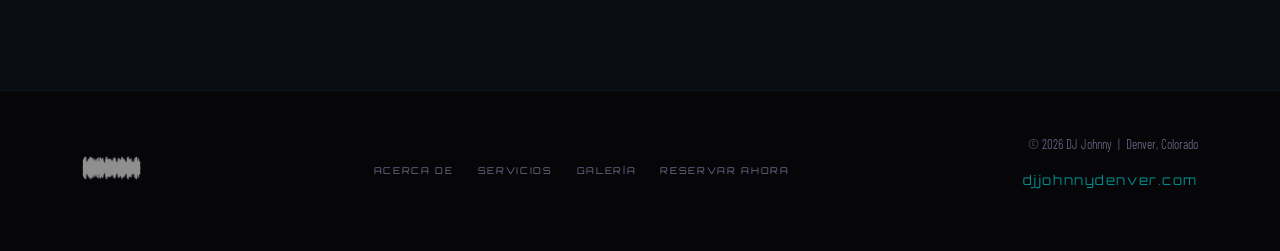
==== commit ab55e993: "Optimize imagery: WebP + responsive sizes, drop unused originals - Gallery: <picture> with 640w/≤128" ====
--- a/index.html
+++ b/index.html
@@ -102,7 +102,10 @@
   <nav id="main-nav" class="navbar navbar-expand-lg fixed-top" aria-label="Navegación principal">
     <div class="container">
       <a class="navbar-brand" href="#hero" aria-label="DJ Johnny — Inicio">
-        <img src="logos/dj-johnny-2.png" alt="Logo DJ Johnny" class="nav-logo">
+        <picture>
+          <source type="image/webp" srcset="logos/dj-johnny-2-h144.webp">
+          <img src="logos/dj-johnny-2-h144.png" alt="Logo DJ Johnny" class="nav-logo" width="248" height="144">
+        </picture>
       </a>
       <button class="navbar-toggler" type="button" data-bs-toggle="collapse" data-bs-target="#navMenu" aria-controls="navMenu" aria-expanded="false" aria-label="Alternar navegación">
         <span class="navbar-toggler-icon"></span>
@@ -128,7 +131,10 @@
 
     <div class="hero__content">
       <div class="hero__logo-wrap">
-        <img src="logos/dj-johnny-2.png" alt="DJ Johnny" class="hero__logo">
+        <picture>
+          <source type="image/webp" srcset="logos/dj-johnny-2-h144.webp">
+          <img src="logos/dj-johnny-2-h144.png" alt="DJ Johnny" class="hero__logo" width="248" height="144">
+        </picture>
       </div>
       <p class="hero__tagline">El DJ de Eventos Premier de Denver</p>
       <h1 class="hero__headline">ELEVA<br><span class="hero__accent">CADA MOMENTO</span></h1>
@@ -154,7 +160,7 @@
 
         <div class="col-lg-5 reveal">
           <div class="about__photo-wrap">
-            <img src="images/johnny.jpeg" alt="DJ Johnny — DJ profesional para eventos" class="about__photo">
+            <img src="images/johnny.jpeg" alt="DJ Johnny — DJ profesional para eventos" class="about__photo" width="1024" height="953" loading="lazy" decoding="async">
             <div class="about__photo-frame" aria-hidden="true"></div>
             <div class="about__badge" aria-label="Más de 10 años de experiencia">
               <span class="badge__number">10+</span>
@@ -320,53 +326,89 @@
 
       <div class="gallery-grid" role="list">
         <div class="gallery-item gallery-item--featured reveal" role="listitem">
-          <img src="images/img-7287.jpeg" alt="Producción completa de DJ Johnny con truss LED" loading="lazy">
+          <picture>
+            <source type="image/webp" srcset="images/img-7287-640.webp 640w, images/img-7287-1125.webp 1125w" sizes="(max-width: 767px) 100vw, 50vw">
+            <img src="images/img-7287-1125.jpg" alt="Producción completa de DJ Johnny con truss LED" width="1125" height="661" loading="lazy" decoding="async">
+          </picture>
           <div class="gallery-item__overlay" aria-hidden="true"></div>
         </div>
         <div class="gallery-item reveal" style="--delay: 0.08s" role="listitem">
-          <img src="images/img-2992.jpeg" alt="Pista de baile llena con iluminación de colores" loading="lazy">
+          <picture>
+            <source type="image/webp" srcset="images/img-2992-640.webp 640w, images/img-2992-1280.webp 1280w" sizes="(max-width: 767px) 50vw, 25vw">
+            <img src="images/img-2992-1280.jpg" alt="Pista de baile llena con iluminación de colores" width="1280" height="708" loading="lazy" decoding="async">
+          </picture>
           <div class="gallery-item__overlay" aria-hidden="true"></div>
         </div>
         <div class="gallery-item reveal" style="--delay: 0.14s" role="listitem">
-          <img src="images/img-1266.jpeg" alt="Montaje del evento con iluminación verde" loading="lazy">
+          <picture>
+            <source type="image/webp" srcset="images/img-1266-640.webp 640w, images/img-1266-1125.webp 1125w" sizes="(max-width: 767px) 50vw, 25vw">
+            <img src="images/img-1266-1125.jpg" alt="Montaje del evento con iluminación verde" width="1125" height="732" loading="lazy" decoding="async">
+          </picture>
           <div class="gallery-item__overlay" aria-hidden="true"></div>
         </div>
         <div class="gallery-item reveal" style="--delay: 0.2s" role="listitem">
-          <img src="images/img-5267.jpeg" alt="DJ Johnny actuando ante una multitud" loading="lazy">
+          <picture>
+            <source type="image/webp" srcset="images/img-5267-640.webp 640w, images/img-5267-1125.webp 1125w" sizes="(max-width: 767px) 50vw, 25vw">
+            <img src="images/img-5267-1125.jpg" alt="DJ Johnny actuando ante una multitud" width="1125" height="652" loading="lazy" decoding="async">
+          </picture>
           <div class="gallery-item__overlay" aria-hidden="true"></div>
         </div>
         <div class="gallery-item reveal" style="--delay: 0.26s" role="listitem">
-          <img src="images/img-3434.jpeg" alt="Presentación nocturna en evento" loading="lazy">
+          <picture>
+            <source type="image/webp" srcset="images/img-3434-640.webp 640w, images/img-3434-824.webp 824w" sizes="(max-width: 767px) 50vw, 25vw">
+            <img src="images/img-3434-824.jpg" alt="Presentación nocturna en evento" width="824" height="644" loading="lazy" decoding="async">
+          </picture>
           <div class="gallery-item__overlay" aria-hidden="true"></div>
         </div>
         <div class="gallery-item gallery-item--wide reveal" style="--delay: 0.32s" role="listitem">
-          <img src="images/img-3877.jpeg" alt="Evento de DJ a gran escala" loading="lazy">
+          <picture>
+            <source type="image/webp" srcset="images/img-3877-640.webp 640w, images/img-3877-1125.webp 1125w" sizes="100vw">
+            <img src="images/img-3877-1125.jpg" alt="Evento de DJ a gran escala" width="1125" height="599" loading="lazy" decoding="async">
+          </picture>
           <div class="gallery-item__overlay" aria-hidden="true"></div>
         </div>
 
         <!-- Segundo bloque — mosaico espejado: destacado a la derecha -->
         <div class="gallery-item gallery-item--featured-alt reveal" role="listitem">
-          <img src="images/img-3078.jpeg" alt="DJ Johnny mezclando en vivo junto a su pantalla LED de marca" loading="lazy">
+          <picture>
+            <source type="image/webp" srcset="images/img-3078-640.webp 640w, images/img-3078-1280.webp 1280w" sizes="(max-width: 767px) 100vw, 50vw">
+            <img src="images/img-3078-1280.jpg" alt="DJ Johnny mezclando en vivo junto a su pantalla LED de marca" width="1280" height="853" loading="lazy" decoding="async">
+          </picture>
           <div class="gallery-item__overlay" aria-hidden="true"></div>
         </div>
         <div class="gallery-item reveal" style="--delay: 0.08s" role="listitem">
-          <img src="images/img-9699.jpeg" alt="Primer baile de los novios frente a la pared LED" loading="lazy">
+          <picture>
+            <source type="image/webp" srcset="images/img-9699-640.webp 640w, images/img-9699-925.webp 925w" sizes="(max-width: 767px) 50vw, 25vw">
+            <img src="images/img-9699-925.jpg" alt="Primer baile de los novios frente a la pared LED" width="925" height="741" loading="lazy" decoding="async">
+          </picture>
           <div class="gallery-item__overlay" aria-hidden="true"></div>
         </div>
         <div class="gallery-item reveal" style="--delay: 0.14s" role="listitem">
-          <img src="images/img-4904-1.jpeg" alt="DJ Johnny de camisa y corbata en un evento formal" loading="lazy">
+          <picture>
+            <source type="image/webp" srcset="images/img-4904-1-640.webp 640w, images/img-4904-1-1280.webp 1280w" sizes="(max-width: 767px) 50vw, 25vw">
+            <img src="images/img-4904-1-1280.jpg" alt="DJ Johnny de camisa y corbata en un evento formal" width="1280" height="853" loading="lazy" decoding="async">
+          </picture>
           <div class="gallery-item__overlay" aria-hidden="true"></div>
         </div>
         <div class="gallery-item reveal" style="--delay: 0.2s" role="listitem">
-          <img src="images/img-6354.jpeg" alt="Pista de baile en salón con escalera iluminada e invitados" loading="lazy">
+          <picture>
+            <source type="image/webp" srcset="images/img-6354-640.webp 640w, images/img-6354-1002.webp 1002w" sizes="(max-width: 767px) 50vw, 25vw">
+            <img src="images/img-6354-1002.jpg" alt="Pista de baile en salón con escalera iluminada e invitados" width="1002" height="617" loading="lazy" decoding="async">
+          </picture>
           <div class="gallery-item__overlay" aria-hidden="true"></div>
         </div>
         <div class="gallery-item reveal" style="--delay: 0.26s" role="listitem">
-          <img src="images/img-4413.jpeg" alt="DJ Johnny en cabina bajo luces rojas y azules" loading="lazy">
+          <picture>
+            <source type="image/webp" srcset="images/img-4413-640.webp 640w, images/img-4413-1280.webp 1280w" sizes="(max-width: 767px) 50vw, 25vw">
+            <img src="images/img-4413-1280.jpg" alt="DJ Johnny en cabina bajo luces rojas y azules" width="1280" height="853" loading="lazy" decoding="async">
+          </picture>
           <div class="gallery-item__overlay" aria-hidden="true"></div>
         </div>
         <div class="gallery-item gallery-item--wide-alt reveal" style="--delay: 0.32s" role="listitem">
-          <img src="images/img-6384.jpeg" alt="Montaje completo de sonido, truss e iluminación en salón de eventos" loading="lazy">
+          <picture>
+            <source type="image/webp" srcset="images/img-6384-640.webp 640w, images/img-6384-1125.webp 1125w" sizes="100vw">
+            <img src="images/img-6384-1125.jpg" alt="Montaje completo de sonido, truss e iluminación en salón de eventos" width="1125" height="623" loading="lazy" decoding="async">
+          </picture>
           <div class="gallery-item__overlay" aria-hidden="true"></div>
         </div>
       </div>
@@ -510,7 +552,10 @@
     <div class="container">
       <div class="footer__inner">
         <a href="#hero" class="footer__brand" aria-label="Volver arriba — DJ Johnny">
-          <img src="logos/dj-johnny-2.png" alt="DJ Johnny" class="footer__logo">
+          <picture>
+            <source type="image/webp" srcset="logos/dj-johnny-2-h144.webp">
+            <img src="logos/dj-johnny-2-h144.png" alt="DJ Johnny" class="footer__logo" width="248" height="144">
+          </picture>
         </a>
         <nav class="footer__nav" aria-label="Navegación del pie de página">
           <a href="#about">Acerca de</a>
--- a/css/styles.css
+++ b/css/styles.css
@@ -678,6 +678,10 @@
   cursor: pointer;
   background: var(--surface);
 }
+
+/* <picture> is only a WebP/JPEG switch — keep it out of the layout so the
+   img still sizes against the grid tile exactly as before */
+.gallery-item picture { display: contents; }
 
 .gallery-item img {
   width: 100%;
